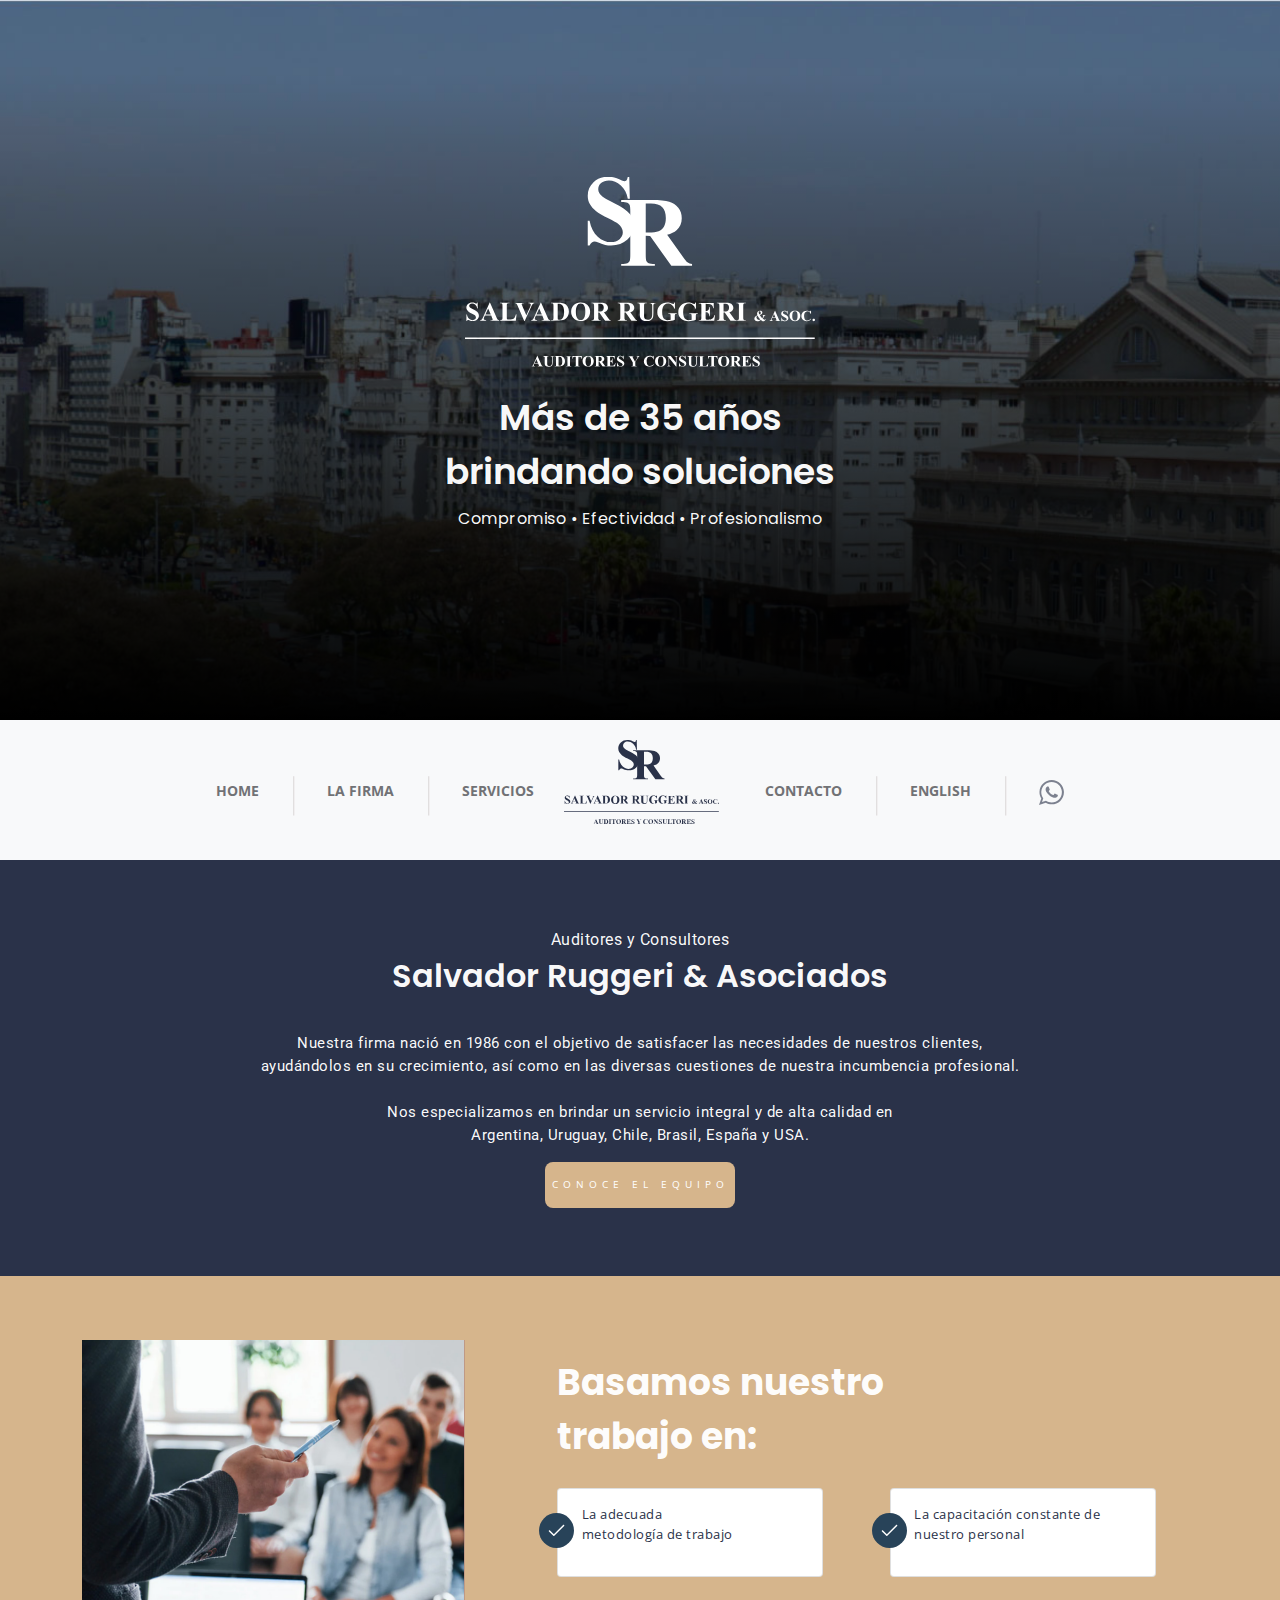
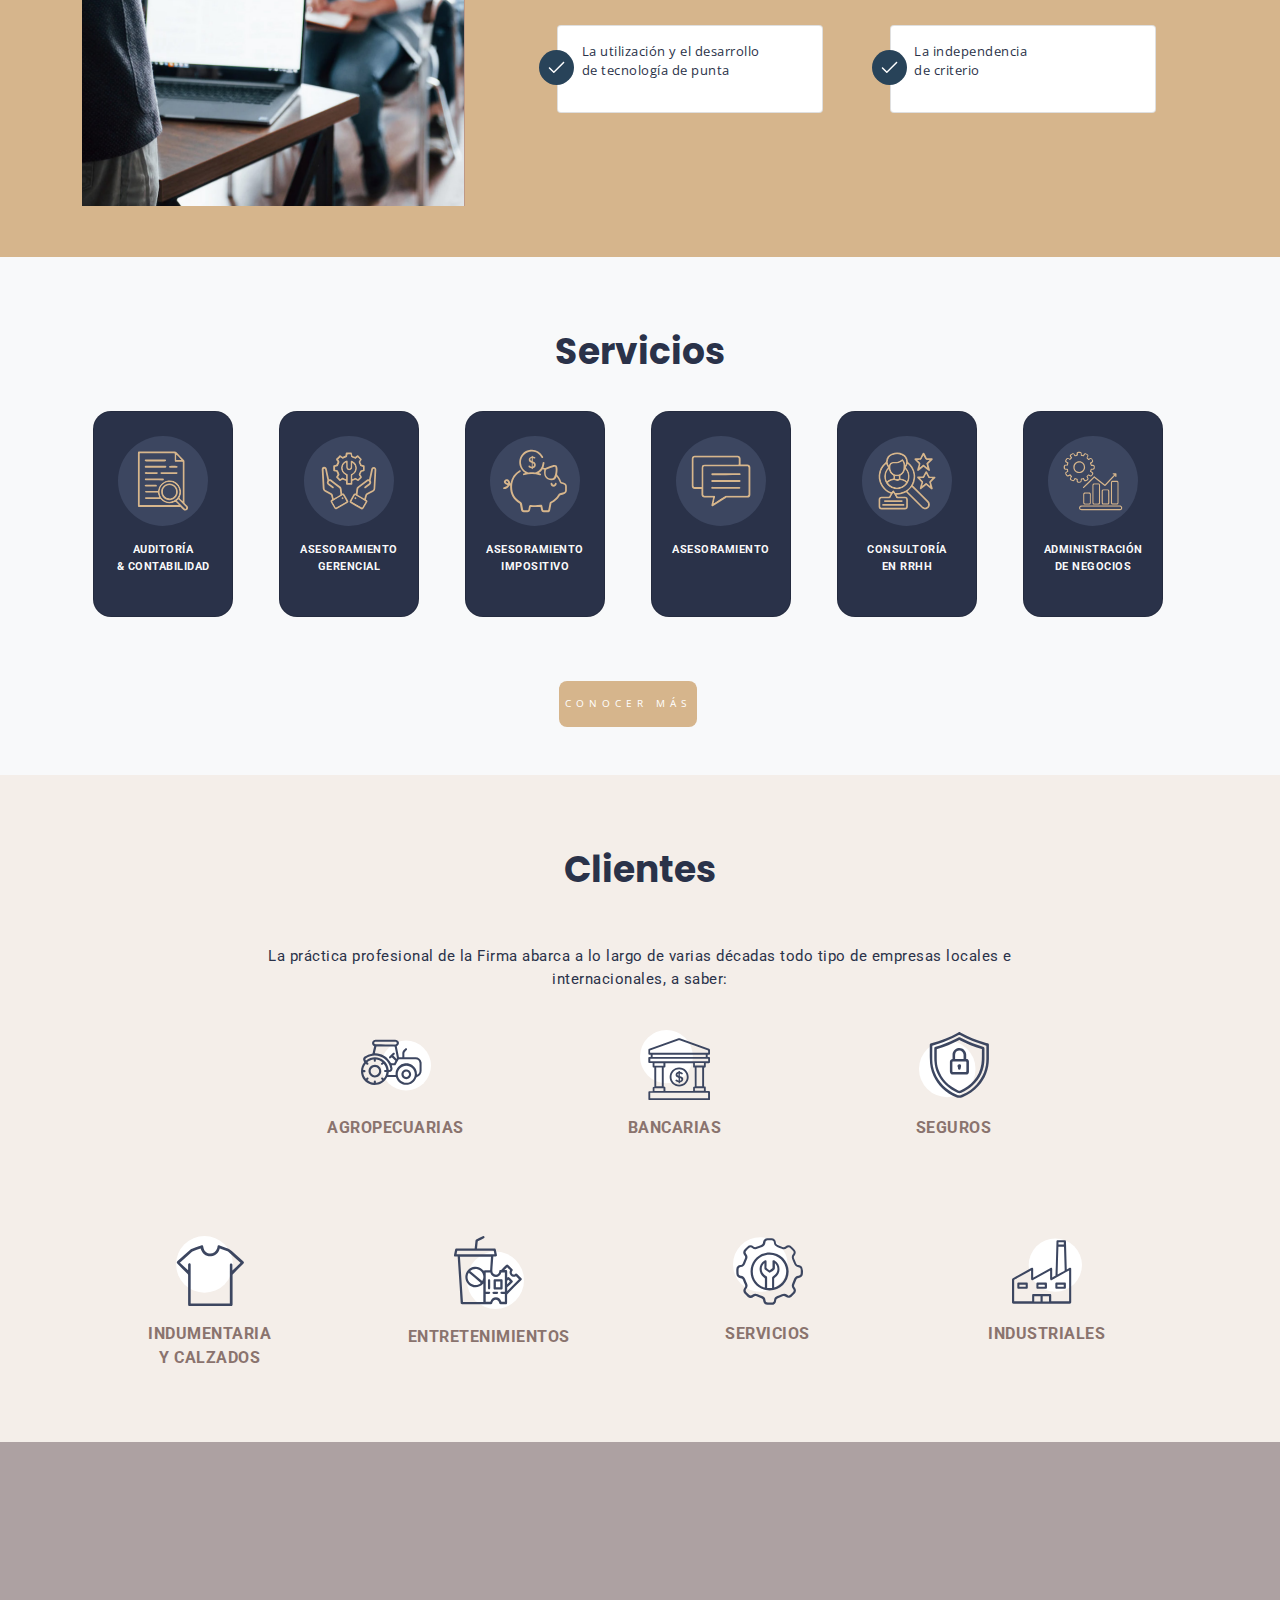
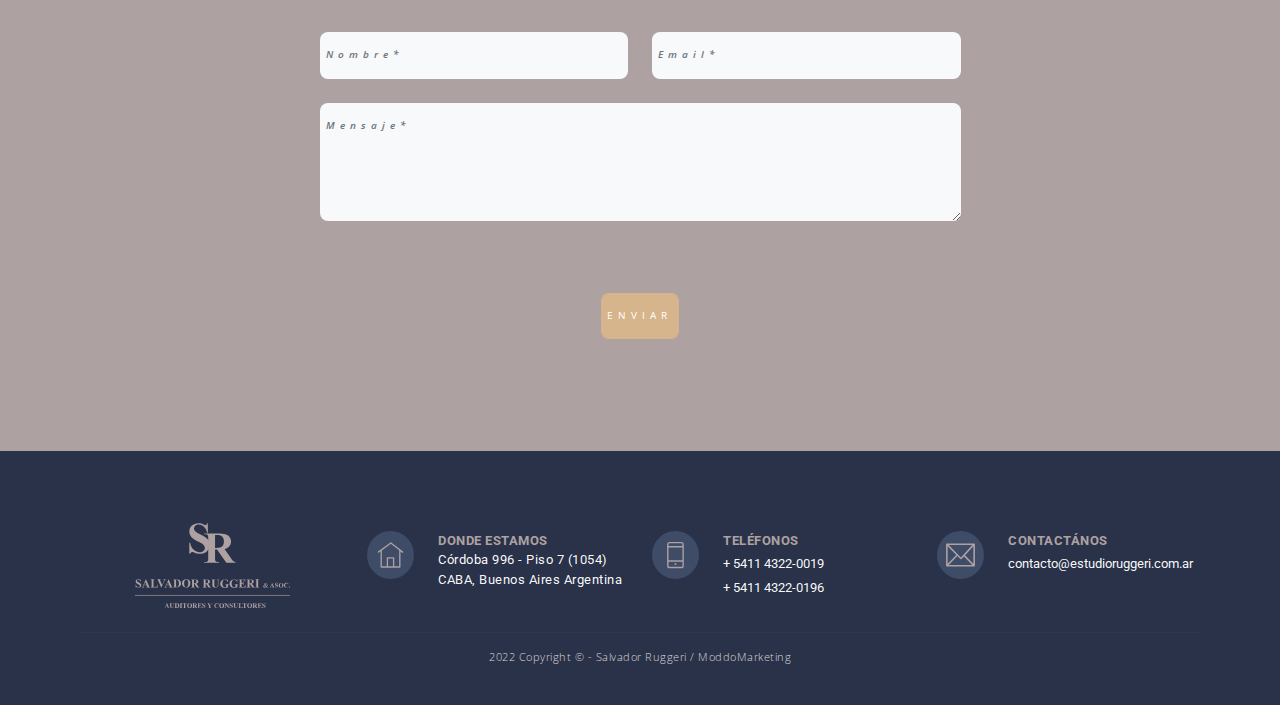
==== index.html @ 299cbacc "firma" ====
<!doctype html>
<html lang="en">
    <head>
        <meta charset="utf-8">
        <meta name="viewport" content="width=device-width, initial-scale=1">

        <meta name="description" content="">
        <meta name="author" content="">

        <title>Salvador Ruggeri & Asociados</title>

        <!-- CSS FILES -->
        <link rel="preconnect" href="https://fonts.googleapis.com">

        <link rel="preconnect" href="https://fonts.gstatic.com" crossorigin>
        
        <link href="https://fonts.googleapis.com/css2?family=Open+Sans:ital,wght@0,300;0,400;0,500;0,600;0,700;0,800;1,300;1,400;1,500;1,600;1,700;1,800&display=swap" rel="stylesheet">
        <link href="https://fonts.googleapis.com/css2?family=Poppins:ital,wght@0,100;0,200;0,300;0,400;0,500;0,600;0,700;1,100;1,200;1,300;1,400;1,500;1,600;1,700&display=swap" rel="stylesheet">
        <link href="https://fonts.googleapis.com/css2?family=Roboto:ital,wght@0,100;0,300;0,400;0,500;0,700;0,900;1,100;1,300;1,400;1,500;1,700;1,900&display=swap" rel="stylesheet">

        <link href="css/bootstrap.min.css" rel="stylesheet">
        <link href="css/bootstrap-icons.css" rel="stylesheet">

        <link rel="stylesheet" href="css/magnific-popup.css">

        <link href="css/aos.css" rel="stylesheet">

        <link href="css/style.css" rel="stylesheet">

        <link rel="shortcut icon" href="images/favicon.ico" type="image/x-icon">
        <link rel="icon" href="images/favicon.ico" type="image/x-icon">

    </head>
    
    <body>
    
        <main>

            <section class="hero" id="hero">
                <div class="heroText">
                    <h1 class="text-white mt-1 mb-lg-4 d-none d-sm-block" >
                        <img src="images/Logo_SR_Home.svg" class="img-fluid logo-white-mobile" width="350px">
                    </h1>

                    <h3 class="text-secondary-white-color poppins fw-semi-bold fs-5-mobile">
                        Más de 35 años <br>
                        brindando soluciones
                    </h3>
                    <p class="text-secondary-white-color fs-6 fs-6-mobile poppins">Compromiso • Efectividad • Profesionalismo</p>
                </div>

                <div class="videoWrapper">
                    <video autoplay="" loop="" muted="" class="custom-video" poster="images/bg1.jpg">
                        <img src="images/bg1.jpg" class="img-fluid">

                    </video>
                </div>

                <div class="overlay"></div>
            </section>

            <nav class="navbar navbar-expand-lg bg-light">
                <div class="container-xl">
                    <a class="navbar-brand mx-auto d-lg-none" href="index.html">
                        <img src="images/Logo_SR_Menu.svg" class="img-fluid" width="100px">
                    </a>

                    <button class="navbar-toggler" type="button" data-bs-toggle="collapse" data-bs-target="#navbarNav" aria-controls="navbarNav" aria-expanded="false" aria-label="Toggle navigation">
                        <span class="navbar-toggler-icon"></span>
                    </button>

                    <div class="collapse navbar-collapse" id="navbarNav">
                        <ul class="navbar-nav mx-auto">
                            <li class="nav-item active">
                                <a class="nav-link " href="index.html">HOME</a>
                            </li>
                            <div class="borde d-none d-lg-block">
                               <img src="images/barra.png" class="img-fluid">
                            </div>

                            <li class="nav-item">
                                <a class="nav-link " href="la-firma.html">LA FIRMA</a>
                            </li>
                            <div class="borde d-none d-lg-block">
                                <img src="images/barra.png" class="img-fluid">
                             </div>
                            <li class="nav-item">
                                <a class="nav-link " href="servicios.html">SERVICIOS</a>
                            </li>

                            <a class="navbar-brand d-none d-lg-block" href="index.html">
                                <img src="images/Logo_SR_Menu.svg" class="img-fluid" width="155px">
                             </a>

                            <li class="nav-item">
                                <a class="nav-link " href="contacto.html">CONTACTO</a>
                            </li>
                            <div class="borde d-none d-lg-block">
                                <img src="images/barra.png" class="img-fluid">
                             </div>
                            <li class="nav-item">
                                <a class="nav-link " href="contacto.html">ENGLISH</a>
                            </li>
                            <div class="borde d-none d-lg-block">
                                <img src="images/barra.png" class="img-fluid">
                             </div>

                            <li class="nav-item">
                                <a class="nav-link" href="#contact"> <img src="images/Icono_Wapp_Menu.svg" class="pb-3" width="25px"> </a>
                            </li>
                        </ul>
                    </div>
                </div>
            </nav>

            <section class="section-padding pt-1 pb-1 bg-blue">
                <div class="container-sm mt-3 mb-3">
                    <div class="row">
                        <div class="col-lg-12 col-12">
                            <p class="text-secondary-white-color mt-5 mb-0 text-center fs-6 roboto">Auditores y Consultores
                            </p>
                            <h4 class="text-secondary-white-color mb-3  text-center poppins fw-semi-bold">Salvador Ruggeri & Asociados</h4>
                        </div>

                        <div class="col-lg-12 col-12 mt-3 mb-5">
                            <p class="text-secondary-white-color  text-center roboto" >Nuestra firma nació en 1986 con el objetivo de satisfacer las necesidades de nuestros clientes,<br>
                                ayudándolos en su crecimiento, así como en las diversas cuestiones de nuestra incumbencia profesional.</p>
                                <p class="text-secondary-white-color  text-center mt-4 roboto">Nos especializamos en brindar un servicio integral y de alta calidad en<br>
                                    Argentina, Uruguay, Chile, Brasil, España y USA.</p>
                                    <div class="col-lg-3 col-12  mt-3" style="margin: auto;">
                                    <button type="submit" class="mx-auto">CONOCE EL EQUIPO</button>
                                </div>
                        </div>

                      

                    </div>
                </div>

               
            </section>

            <section class="section-padding pt-5 pb-5 bg-beige-oscuro">
                <div class="container-sm mt-3">
                    <div class="row">
                        <div class="col-lg-5 col-12">
                           <img  src="images/bg-1.png" class="img-fluid">
                        </div>

                        <div class="col-lg-7 col-12 mt-3 mb-lg-5">
                            <h3 class="text-secondary-white-color poppins">Basamos nuestro<br>
                                trabajo en:</h3>
                           
                                <div class="row">
                            <div class="col-lg-6 col-12 mt-3 mb-lg-5 ">
                                <div class="card" style="max-width: 266px;">
                                    <div class="card-body">
                                        <div class="row no-gutter">
                                            <div class="col-lg-2 col-2" style="margin-left: -35px;">
                                                <img src="images/Icono_CkeckAzul_Home.svg" width="35px" class="pt-2"> 
                                                </div>
                                                <div class="col-lg-10 col-10">         
                                    <p class="fs-7 fw-normal">La adecuada<br>
                                        metodología de trabajo</p>
                                     </div>
                                     </div>
                                    </div>
                            </div>
                            </div> 
                            <div class="col-lg-6 col-12 mt-3 mb-lg-5">
                                <div class="card" style="max-width: 266px;">
                                    <div class="card-body">
                                        <div class="row no-gutter">
                                            <div class="col-lg-2 col-2" style="margin-left: -35px;">
                                                <img src="images/Icono_CkeckAzul_Home.svg" width="35px" class="pt-2"> 
                                                </div>
                                                <div class="col-lg-10 col-10">         
                                    <p class="fs-7 fw-normal">La capacitación
                                        constante de
                                        nuestro personal</p>
                                     </div>
                                     </div>
                                    </div>
                            </div>
                            </div> 
                            <div class="col-lg-6 col-12 mb-lg-5 mt-xs-3">
                                <div class="card" style="max-width: 266px;">
                                    <div class="card-body">
                                        <div class="row no-gutter">
                                            <div class="col-lg-2 col-2" style="margin-left: -35px;">
                                                <img src="images/Icono_CkeckAzul_Home.svg" width="35px" class="pt-2"> 
                                                </div>
                                                <div class="col-lg-10 col-10">         
                                    <p class="fs-7 fw-normal">La utilización
                                        y el desarrollo de
                                        tecnología de punta</p>
                                     </div>
                                     </div>
                                    </div>
                            </div>
                            </div> 
                            <div class="col-lg-6 col-12 mb-lg-5 mt-xs-3">
                                <div class="card" style="max-width: 266px;">
                                    <div class="card-body">
                                        <div class="row no-gutter">
                                            <div class="col-lg-2 col-2" style="margin-left: -35px;">
                                                <img src="images/Icono_CkeckAzul_Home.svg" width="35px" class="pt-2"> 
                                                </div>
                                                <div class="col-lg-10 col-10">         
                                    <p class="fs-7 fw-normal">La independencia<br>
                                        de criterio</p>
                                     </div>
                                     </div>
                                    </div>
                            </div>
                            </div> 

                    </div> 
                         

                     </div>

                      

                    </div>
                </div>

               
            </section>


  <section class="section-padding pt-1 pb-0 bg-light">
                <div class="container-sm mt-3 ">
                    <div class="row">
                        <div class="col-lg-12 col-12">
                            <h3 class="mt-5 mb-3 text-center poppins">Servicios
                            </h3>
                          
                        </div>

                        <div class="row">
                            <div class="col-lg-2 col-6 mt-3 mb-lg-5">
                                <div class="card bg-blue text-center  pt-2 pb-2" style="border-radius: 18px;margin: 0 0.7em;">
                                    <div class="card-body">
                                       
                                            
                                                <img src="images/servicios/Icono_Auditoria&Contabilidad_Serv_Home.svg" class="pb-3" width="90px"> 
                                                      
                                    <p class="text-secondary-white-color fs-8 fw-bold roboto">AUDITORÍA <br>
                                        & CONTABILIDAD</p>
                                     
                                    
                                    </div>
                            </div>
                            </div> 
                            <div class="col-lg-2 col-6 mt-3 mb-lg-5">
                                <div class="card bg-blue text-center  pt-2 pb-2" style="border-radius: 18px;margin: 0 0.7em;">
                                    <div class="card-body">
                                       
                                            
                                                <img src="images/servicios/Icono_AsesoramientoGerencial_Serv_Home.svg" class="pb-3" width="90px"> 
                                                      
                                    <p class="text-secondary-white-color fs-8 fw-bold roboto">ASESORAMIENTO <br>
                                        GERENCIAL</p>
                                     
                                    
                                    </div>
                            </div>
                            </div> 
                            <div class="col-lg-2 col-6 mt-3 mb-lg-5">
                                <div class="card bg-blue text-center  pt-2 pb-2" style="border-radius: 18px;margin: 0 0.7em;">
                                    <div class="card-body">
                                       
                                            
                                                <img src="images/servicios/Icono_AsesoramientoImpositivo_Serv_Home.svg" class="pb-3" width="90px"> 
                                                      
                                    <p class="text-secondary-white-color fs-8 fw-bold roboto">ASESORAMIENTO <br>
                                        IMPOSITIVO</p>
                                     
                                    
                                    </div>
                            </div>
                            </div> 
                            <div class="col-lg-2 col-6 mt-3 mb-lg-5">
                                <div class="card bg-blue text-center  pt-2 pb-2" style="border-radius: 18px;margin: 0 0.7em;">
                                    <div class="card-body">
                                       
                                            
                                                <img src="images/servicios/Icono_Consultoria_Serv_Home.svg" class="pb-3" width="90px"> 
                                                      
                                    <p class="text-secondary-white-color fs-8 fw-bold roboto">ASESORAMIENTO
                                        <br>
                                      &nbsp;</p>
                                     
                                    
                                    </div>
                            </div>
                            </div> 
                            <div class="col-lg-2 col-6 mt-3 mb-lg-5">
                                <div class="card bg-blue text-center  pt-2 pb-2" style="border-radius: 18px;margin: 0 0.7em;">
                                    <div class="card-body">
                                       
                                            
                                                <img src="images/servicios/Icono_ConsultoriaEnRRHH_Serv_Home.svg" class="pb-3" width="90px"> 
                                                      
                                    <p class="text-secondary-white-color fs-8 fw-bold roboto">CONSULTORÍA <br>
                                        EN RRHH</p>
                                     
                                    
                                    </div>
                            </div>
                            </div> 
                            <div class="col-lg-2 col-6 mt-3 mb-lg-5">
                                <div class="card bg-blue text-center  pt-2 pb-2" style="border-radius: 18px;margin: 0 0.7em;">
                                    <div class="card-body">
                                       
                                            
                                                <img src="images/servicios/Icono_AdminDeNegocios_Serv_Home.svg" class="pb-3" width="90px"> 
                                                      
                                    <p class="text-secondary-white-color fs-8 fw-bold roboto">ADMINISTRACIÓN
                                        <br>
                                        DE NEGOCIOS</p>
                                     
                                    
                                    </div>
                            </div>
                            </div> 

                            <div class="col-lg-3 col-12  mt-3 mb-5" style="margin: auto;">
                                <button type="submit" class="mx-auto">CONOCER MÁS</button>
                            </div>
                        </div>

                      

                    </div>
                </div>

               
            </section>


            <section class="section-padding pt-1 pb-0 bg-grey">
                <div class="container-sm mt-3">
                    <div class="row">
                        <div class="col-lg-12 col-12">
                            <h3 class="mt-5 mb-3 text-center poppins">Clientes
                            </h3>
                            <div class="col-lg-9 col-12 mx-auto">
                            <p class="mt-5 mb-3 text-center  roboto">La práctica profesional de la Firma abarca a lo largo de varias décadas todo tipo de empresas locales
                                e internacionales, a saber:
                            </p>
                          </div>
                        </div>

                        <div class="row">
                            <div class="col-lg-2 col-6 mt-3 mb-lg-5 d-none d-lg-block">
                                <div class="text-center  pt-2 pb-2">
                                   &nbsp;
                                </div>
                            </div> 
                            <div class="col-lg-3 col-6 mt-3 mb-lg-5">
                                <div class="text-center  pt-2 pb-2">
                                    <img src="images/clientes/Icono_Agropecuaria_Clientes_Home.svg" class="pb-3" width="70px"> 
                                    <p class="text-beige-oscuro fs-6 fw-bold roboto" style="color: #8a736e;">AGROPECUARIAS</p>
                                </div>
                            </div> 
                           
                            <div class="col-lg-3 col-6 mt-3 mb-lg-5">
                                <div class="text-center  pt-2 pb-2">
                                    <img src="images/clientes/Icono_Bancaria_Clientes_Home.svg" class="pb-3" width="70px"> 
                                    <p class="text-beige-oscuro fs-6 fw-bold roboto" style="color: #8a736e;">BANCARIAS</p>
                                </div>
                            </div> 
                            <div class="col-lg-3 col-6 mt-3 mb-lg-5">
                                <div class="text-center  pt-2 pb-2">
                                    <img src="images/clientes/Icono_Seguros_Clientes_Home.svg" class="pb-3" width="70px"> 
                                    <p class="text-beige-oscuro fs-6 fw-bold roboto" style="color: #8a736e;">SEGUROS</p>
                                </div>
                            </div> 
                            <div class="col-lg-1 col-6 mt-3 mb-lg-5 d-none d-lg-block">
                                <div class="text-center  pt-2 pb-2">
                                   &nbsp;
                                </div>
                            </div>

                            <div class="col-lg-3 col-6 mt-3 mb-lg-5">
                                <div class="text-center  pt-2 pb-2">
                                    <img src="images/clientes/Icono_Indum&Calzado_Clientes_Home.svg" class="pb-3" width="70px"> 
                                    <p class="text-beige-oscuro fs-6 fw-bold roboto" style="color: #8a736e;">INDUMENTARIA<br>
                                        Y CALZADOS</p>
                                </div>
                            </div>
                            <div class="col-lg-3 col-6 mt-3 mb-lg-5">
                                <div class="text-center  pt-2 pb-2">
                                    <img src="images/clientes/Icono_Entretenimiento_Clientes_Home.svg" class="pb-3" width="70px"> 
                                    <p class="text-beige-oscuro fs-6 fw-bold roboto" style="color: #8a736e;">ENTRETENIMIENTOS</p>
                                </div>
                            </div>
                            <div class="col-lg-3 col-6 mt-3 mb-lg-5">
                                <div class="text-center  pt-2 pb-2">
                                    <img src="images/clientes/Icono_Servicios_Clientes_Home.svg" class="pb-3" width="70px"> 
                                    <p class="text-beige-oscuro fs-6 fw-bold roboto" style="color: #8a736e;">SERVICIOS</p>
                                </div>
                            </div>
                            <div class="col-lg-3 col-6 mt-3 mb-lg-5">
                                <div class="text-center  pt-2 pb-2">
                                    <img src="images/clientes/Icono_Industriales_Clientes_Home.svg" class="pb-3" width="70px"> 
                                    <p class="text-beige-oscuro fs-6 fw-bold roboto" style="color: #8a736e;">INDUSTRIALES</p>
                                </div>
                            </div> 

                            

                         
                        </div>

                      

                    </div>
                </div>

               
            </section>

           
            <section class=" contact section-padding bg-violeta">
                <div class="container">
                    <div class="row">
                        
                        <div class="col-lg-7 col-12 mx-auto">

                            <h3 class="mb-4 text-center text-secondary-white-color poppins" data-aos="fade-up">Contactate con nosotros</h3>

                            <form id="contact-form" class="form" method="post" action="contact.php" data-toggle="validator">
                                <div class="messages"></div>

                                <div class="row">
                                    
                                    <div class="col-lg-6 col-6">
                                    

                                        <input type="text" name="name" id="form_name" class="form-control bg-light" placeholder="Nombre*" required="required"
                                        data-error="Nombre es requerido.">
                                    </div>

                                    <div class="col-lg-6 col-6">
                                     

                                        <input type="email" name="email" id="form-email"  pattern="[^ @]*@[^ @]*" class="form-control bg-light" placeholder="Email*" required="required"
                                        data-error="Email es Requerido.">
                                    </div>

                                    <div class="col-12 my-4">
                                    

                                        <textarea name="message" rows="6" class="form-control bg-light" id="form-message" placeholder="Mensaje*" required="required"
                                        data-error="Mensaje es requerido."></textarea>
                                        
                                    </div>

                                    <input type="hidden" name="_next" value="https://vixozim.github.io/GS-RGG-745/news-detail.html">
                                    <input type="hidden" name="_subject" value="Contacto desde Sitio Web">
                                    <input type="hidden" name="_captcha" value="false">

                                  

                                   

                                </div>

                                <div class="col-lg-5 col-12 mx-auto mt-5">
                                    <button class="mx-auto">ENVIAR</button>
                                </div>
                            </form>

                            
                            
                        </div>

                    </div>
                </div>
            </section>

           

        </main>

        <footer class="site-footer">
            <div class="container">
                <div class="row">

                    <div class="col-md-3 col-12 text-center">
                        <img src="images/footer/Logo_SR_Footer_Home.svg" class="img-fluid" width="155px">

                       
                    </div>

                    <div class="col-lg-3 col-12 mt-2 mt-xs-3">
                        <div class="row">
                        <div class="col-lg-3 col-3">
                        <img src="images/footer/Icono_DondeEstamos_Footer_Home.svg" class="img-fluid">
                        </div>
                        <div class="col-lg-9 col-9">
                        <p class=" mb-0 fs-7 fw-bold roboto" style="color: #ada1a2;">DONDE ESTAMOS</p>
                        <p class="text-secondary-white-color fs-7 mb-0 roboto">Córdoba 996 - Piso 7 (1054)
                            CABA, Buenos Aires
                            Argentina</p>
                            </div>
                            </div>
                    </div>

                    <div class="col-lg-3 col-12  mt-2">
                        <div class="row">
                        <div class="col-lg-3 col-3">
                        <img src="images/footer/Icono_Telefonos_Footer_Home.svg" class="img-fluid">
                        </div>
                        <div class="col-lg-9 col-9">
                        <p class=" mb-0 fs-7 fw-bold roboto" style="color: #ada1a2;">TELÉFONOS</p>
                        <a href="tel:+ 5411 4322-0019" class="text-secondary-white-color fs-7 mb-0 roboto">+ 5411 4322-0019</a><br>
                        <a href="tel:+ 5411 4322-0196" class="text-secondary-white-color fs-7 mb-0 roboto">+ 5411 4322-0196</a>
                        
                            </div>
                            </div>
                    </div>
                    <div class="col-lg-3 col-12  mt-2">
                        <div class="row">
                        <div class="col-lg-3 col-3">
                        <img src="images/footer/Icono_Contactanos_Footer_Home.svg" class="img-fluid">
                        </div>
                        <div class="col-lg-9 col-9">
                        <p class=" mb-0 fs-7 fw-bold roboto" style="color: #ada1a2;">CONTACTÁNOS</p>
                        <a href="mailto:contacto@estudioruggeri.com.ar" class="text-secondary-white-color fs-7 mb-0 roboto">contacto@estudioruggeri.com.ar</a>
                       
                            </div>
                            </div>
                    </div>

                   
                    <div class="col-lg-12 col-12 text-center mt-2">
                        <hr>
                        <p class="copyright-text mb-0 fw-light fs-9" style="color: #dad5d5;">2022 Copyright © - Salvador Ruggeri / ModdoMarketing
                        </p>
                    </div>


                </div>
            </section>
        </footer>

        <!-- JAVASCRIPT FILES -->
        <script src="js/jquery.min.js"></script>
        <script src="js/bootstrap.bundle.min.js"></script>
        <script src="js/jquery.sticky.js"></script>
        <script src="js/aos.js"></script>
        <script src="js/jquery.magnific-popup.min.js"></script>
        <script src="js/magnific-popup-options.js"></script>
        <script src="js/scrollspy.min.js"></script>
        <script src="js/custom.js"></script>
     

    </body>
</html>
---- css/style.css ----
/*

TemplateMo 567 Nomad Force

https://templatemo.com/tm-567-nomad-force

*/

/*---------------------------------------
  CUSTOM PROPERTIES ( VARIABLES )             
-----------------------------------------*/
:root {
  --white-color:                  #FFFFFF;
  --primary-color:                #2A3249;
  --section-bg-color:             #f9f9f9;
  --dark-color:                   #2A3249;
  --beige:                        #D6B58C;
  --beige-oscuro:                 #bf9985; 
  --grey-color:                   #F4EEE9;
  --text-secondary-white-color:   rgba(255, 255, 255, 0.98);
  --title-color:                  #565758;
  --p-color:                      #717275;
  --violeta:                       #ADA1A2;
  --marron:                          #8a736e;

  --body-font-family:           'Open Sans', sans-serif;

  --h1-font-size:               72px;
  --h2-font-size:               42px;
  --h3-font-size:               36px;
  --h4-font-size:               32px;
  --h5-font-size:               24px;
  --h6-font-size:               22px;
  --p-font-size:                15px;
  --copyright-text-font-size:   11px;
  --custom-link-font-size:      12px;

  --font-weight-light:          300;
  --font-weight-normal:         400;
  --font-weight-bold:           700;
  --font-weight-black:          900;
}

hr{
  color: #3e4c68;
}
.bg-blue{
  background-color: #2A3249 !important;
}

.bg-beige{
  background-color: #D6B58C;
}
.bg-beige-oscuro{
  background-color: #D6B58C;
}
.bg-grey{
  background-color:var(--grey-color);
}
.bg-violeta{
  background-color:var(--violeta);
}


.bg-azulado{
  background-color: #5D697C;
}


body,
html {
  height: 100%;
}

body {
    background: var(--white-color);
    font-family: var(--body-font-family);    
    position: relative;
}

/*---------------------------------------
  TYPOGRAPHY               
-----------------------------------------*/

h2,
h3,
h4,
h5,
h6 {
  color: var(--dark-color);
  line-height: inherit;
}

h1,
h2,
h3,
h4,
h5,
h6 {
  font-weight: var(--font-weight-bold);
}

h1,
h2 {
  font-weight: var(--font-weight-black);
}

h1 {
  font-size: var(--h1-font-size);
  line-height: normal;
}

h2 {
  font-size: var(--h2-font-size);
}

h3 {
  font-size: var(--h3-font-size);
}

h4 {
  font-size: var(--h4-font-size);
}

h5 {
  font-size: var(--h5-font-size);
}

h6 {
  font-size: var(--h6-font-size);
}

p {
  color: var(--primary-color);
  font-size: var(--p-font-size);
  font-weight: var(--font-weight-normal);
  letter-spacing: 0.5px;
}

.text-secondary-white-color {
  color: var(--text-secondary-white-color);
}
.text-beige-oscuro {
  color: var(--beige-oscuro);
}
.text-marron {
  color: var(--marron);
}

.poppins{
  font-family: 'Poppins', sans-serif;
}

.roboto{
  font-family: 'Roboto', sans-serif;
}

.fs-7{
  font-size: 0.8em;
}

.fs-8{
  font-size: 0.7em;
}

.fs-9{
  font-size: 0.6em;
}

a, 
button {
  touch-action: manipulation;
  transition: all 0.3s;
}

a {
  color: var(--p-color);
  text-decoration: none;
}

a:hover {
  color: var(--violeta);
}

::selection {
  background: var(--dark-color);
  color: var(--white-color);
}

.custom-underline {
  border-bottom: 2px solid var(--white-color);
  color: var(--white-color);
  padding-bottom: 4px;
}

.videoWrapper {
  position: relative;
  padding-bottom: 56.25%; /* 16:9 */
  height: 0;
  z-index: -100;
}

.custom-video {
  position: absolute;
  top: 0;
  left: 0;
  width: 100%;
  height: 100%;
}

.overlay {
  background: linear-gradient(to top, #000, transparent 90%);
  position: absolute;
  top: 0;
  right: 0;
  bottom: 0;
  left: 0;
}

/*---------------------------------------
  CUSTOM LINK               
-----------------------------------------*/
.custom-links {
  max-width: 230px;
}

.custom-link {
  position: relative;
  overflow: hidden;
  z-index: 1;
  display: inline-block;
  transition: all .3s cubic-bezier(.645,.045,.355,1);
}

.custom-link::after {
  content: "";
  width: 0;
  height: 2px;
  bottom: 0;
  position: absolute;
  left: auto;
  right: 0;
  z-index: -1;
  transition: width .6s cubic-bezier(.25,.8,.25,1) 0s;
  background: currentColor;
}

.custom-link:hover::after {
  width: 100%;
  left: 0;
  right: auto;
}

.custom-link:hover,
.custom-link:hover::after {
  color: var(--white-color);
}

b,
strong {
  font-weight: var(--font-weight-bold);
}

.bg-firma{
  background-image: url('../images/bg-firma.jpg');
  background-repeat: no-repeat;
  background-position: top;
  background-size: cover;
  padding-bottom: 100px;
  padding-top: 100px;
}


/*---------------------------------------
  NAVIGATION               
-----------------------------------------*/

.navbar {
  z-index: 9;
  right: 0;
  left: 0;
  padding-top: 15px;
  padding-bottom: 15px;
}

.navbar-brand {
  color: var(--primary-color);
  font-size: 24px;
  font-weight: var(--font-weight-bold);
}

.navbar-expand-lg .navbar-nav .nav-link {
  padding-right: 30px;
  padding-left: 30px;
  
}
 .borde {
 padding-top: 40px;
}

.navbar-nav .nav-link::before {
  content: "\F2EA";
  font-family: bootstrap-icons;
  display: block;
  margin-left: auto;
  margin-right: auto;
  width: fit-content;
  color: var(--primary-color);
  opacity: 0;
  -webkit-transition: opacity 0.3s, -webkit-transform 0.3s;
  -moz-transition: opacity 0.3s, -moz-transform 0.3s;
  transition: opacity 0.3s, transform 0.3s;
  -webkit-transform: translateY(10px);
  -moz-transform: translateY(10px);
  transform: translateY(10px);
}

.navbar-nav .nav-link:hover::before {
  opacity: 1;
  -webkit-transform: translateY(0px);
  -moz-transform: translateY(0px);
  transform: translateY(0px);
  /* text-decoration: underline; */
}

.navbar-nav .nav-link {
  color: var(--p-color);
  font-size: 14px;
  font-weight: var(--font-weight-bold);
  position: relative;
}

.navbar-nav .nav-link:hover::after,
.navbar-nav .nav-item.active .nav-link::after {
  color: var(--primary-color);
  opacity: 1;
  -webkit-transform: translateY(0px);
  -moz-transform: translateY(0px);
  transform: translateY(0px);
}

.navbar-nav .nav-item.active .nav-link,
.nav-link:focus, 
.nav-link:hover {
  color: var(--dark-color);
 /*  text-decoration: overline; */
  
}


.nav-link:focus {
  color: var(--p-color);
}

.navbar-toggler {
  border: 0;
  padding: 0;
  cursor: pointer;
  margin: 0;
  width: 30px;
  height: 35px;
  outline: none;
}

.navbar-toggler:focus {
  outline: none;
  box-shadow: none;
}

.navbar-toggler[aria-expanded="true"] .navbar-toggler-icon {
  background: transparent;
}

.navbar-toggler[aria-expanded="true"] .navbar-toggler-icon:before,
.navbar-toggler[aria-expanded="true"] .navbar-toggler-icon:after {
  transition: top 300ms 50ms ease, -webkit-transform 300ms 350ms ease;
  transition: top 300ms 50ms ease, transform 300ms 350ms ease;
  transition: top 300ms 50ms ease, transform 300ms 350ms ease, -webkit-transform 300ms 350ms ease;
  top: 0;
}

.navbar-toggler[aria-expanded="true"] .navbar-toggler-icon:before {
  transform: rotate(45deg);
}

.navbar-toggler[aria-expanded="true"] .navbar-toggler-icon:after {
  transform: rotate(-45deg);
}

.navbar-toggler .navbar-toggler-icon {
  background: var(--dark-color);
  transition: background 10ms 300ms ease;
  display: block;
  width: 30px;
  height: 2px;
  position: relative;
}

.navbar-toggler .navbar-toggler-icon:before,
.navbar-toggler .navbar-toggler-icon:after {
  transition: top 300ms 350ms ease, -webkit-transform 300ms 50ms ease;
  transition: top 300ms 350ms ease, transform 300ms 50ms ease;
  transition: top 300ms 350ms ease, transform 300ms 50ms ease, -webkit-transform 300ms 50ms ease;
  position: absolute;
  right: 0;
  left: 0;
  background: var(--dark-color);
  width: 30px;
  height: 2px;
  content: '';
}

.navbar-toggler .navbar-toggler-icon:before {
  top: -8px;
}

.navbar-toggler .navbar-toggler-icon:after {
  top: 8px;
}

.nav-link {
  
  padding: 1.5rem 1rem;
}
/*---------------------------------------
  HERO              
-----------------------------------------*/
.hero {
  position: relative;
  overflow: hidden;
}

@media screen and (min-width: 992px) {
  .hero {
    height: 80vh;
  }

  .custom-video,
  .news-detail-image {
    object-fit: cover;
    width: 100vw;
    height: 100vh;
  }

  .sticky-wrapper {
    position: relative;
    /* bottom: 76px; */
  }
}

.heroText {
  position: absolute;
  z-index: 9;
  top: 50%;
  left: 50%;
  transform: translate(-50%, -50%);
  width: 85%;
  text-align: center;
}

/*---------------------------------------
  ABOUT & TEAM MEMBERS               
-----------------------------------------*/
.about-image,
.team-image {
  width: 100%;
  height: 100%;
  max-height: 635px;
  min-height: 475px;
  object-fit: cover;
}

.team-thumb {
  background: var(--white-color);
  position: absolute;
  bottom: 0;
  right: 0;
  width: 65%;
  padding: 22px 32px 32px 32px;
}

.carousel-control-next, 
.carousel-control-prev {
  top: auto;
  bottom: 2.5rem;
}

.carousel-control-prev {
  right: 4rem;
  left: auto;
}

.carousel-control-next-icon, 
.carousel-control-prev-icon {
  background-color: var(--dark-color);
  background-size: 50% 50%;
  border-radius: 100px;
  width: 3rem;
  height: 3rem;
}

/*---------------------------------------
  PORTFOLIO               
-----------------------------------------*/
.portfolio-thumb {
  position: relative;
  overflow: hidden;
}

.portfolio-info {
  margin: 20px;
}

/*---------------------------------------
  NEWS & EVENTS               
-----------------------------------------*/

.news,
.related-news {
  background: var(--section-bg-color);
}

.news-thumb {
  position: relative;
}

.news-category {
  background: var(--white-color);
  position: absolute;
  z-index: 9;
  top: 0;
  left: 0;
  padding: 4px 12px;
  display: inline-block;
}

.news-text-info {
  margin: 0 20px;
}

.news-title {
  margin-top: 15px;
  margin-bottom: 15px;
}

.news-title-link {
  color: var(--title-color);
  display: inline-block;
}

.news-title-link:hover {
  color: var(--dark-color);
}

.portfolio-image,
.news-image {
  display: block;
  transition: transform 0.6s ease-out;
}

.news-image-hover {
  display: inline-block;
  position: relative;
  overflow: hidden;
  z-index: 1;
  transition: all .3s cubic-bezier(.645,.045,.355,1);
  padding-bottom: 4px;
  height: 100%;
}

.news-image-hover::after {
  content: "";
  width: 0;
  height: 4px;
  bottom: 0;
  position: absolute;
  left: auto;
  right: 0;
  z-index: -1;
  transition: width .6s cubic-bezier(.25,.8,.25,1) 0s;
  background: #198754;
}

.news-image-hover-warning::after {
  background: #ffc107;
}

.news-image-hover-primary::after {
  background: #0d6efd;
}

.news-image-hover-success::after {
  background: #198754;
}

.news-image-hover:hover::after {
  width: 100%;
  left: 0;
  right: auto;
  z-index: 9;
}

.image-popup:hover .portfolio-image,
.news-image-hover:hover .news-image {
  transform: scale(1.02);
}

.news-two-column {
  min-height: 199px;
  margin-bottom: 16px;
}

.news-two-column .news-image {
  width: 100%;
  height: 100%;
  object-fit: cover;
}

.social-share-link,
.social-share-link + span {
  color: rgba(255, 255, 255, 0.65);
}

/*---------------------------------------
  SECTION               
-----------------------------------------*/
.section-padding {
  padding-top: 7rem;
  padding-bottom: 7rem;
}

/*---------------------------------------
  CONTACT              
-----------------------------------------*/
.contact-info {
  padding: 40px;
}

.contact-form .form-control {
  border-radius: 0;
  font-weight: var(--font-weight-normal);
  padding-top: 12px;
  padding-bottom: 12px;
}

.form-control {
  display: block;
  width: 100%;
  padding: 1rem 0.4rem;
  font-size: 0.6rem;
  font-style: italic;
  font-weight: 600;
  letter-spacing: 5px;
  line-height: 1.5;
  background-clip: padding-box;
  border: none;
  -webkit-appearance: none;
  -moz-appearance: none;
  appearance: none;
  border-radius: 8px;
  transition: border-color .15s ease-in-out,box-shadow .15s ease-in-out;
}

button {
  display: block;
  padding: 1rem 0.4rem;
  font-size: 0.6rem;
  font-weight: 400;
  letter-spacing: 5px;
  line-height: 1.5;
  color: #ffffff;
  background-color: var(--beige);
  background-clip: padding-box;
  border: none;
  -webkit-appearance: none;
  -moz-appearance: none;
  appearance: none;
  border-radius: 8px;
  transition: border-color .15s ease-in-out,box-shadow .15s ease-in-out;
}

.contact-form button[type='submit'] {
  background: var(--beige);
  border: none;
  border-radius: 10px;
  color: var(--white-color);
  font-weight: var(--font-weight-bold);
  text-transform: uppercase;
  padding: 16px;
  transition: all 0.6s ease-out;
}

.contact-form button[type='submit']:hover {
  background: var(--beige);
}

.form-label {
  color: var(--p-color);
  font-weight: var(--font-weight-bold);
}

.map-iframe {
  display: block;
  filter: grayscale(100);
}

/*---------------------------------------
  SITE FOOTER               
-----------------------------------------*/
.site-footer {
  background: var(--dark-color);
  padding-top: 4.5rem;
  padding-bottom: 2.5rem;
}

.site-footer .custom-link {
  color: rgba(255, 255, 255, 0.65);
  font-size: var(--p-font-size);
}

.site-footer .custom-link:hover,
.site-footer .social-icon-link:hover {
  color: var(--white-color);
}

.copyright-text {
  color: rgba(255, 255, 255, 0.45);
  font-size: var(--copyright-text-font-size);
 
}

/*---------------------------------------
  SOCIAL ICON               
-----------------------------------------*/
.social-icon {
  margin: 0;
  padding: 0;
}

.social-icon li {
  list-style: none;
  display: inline-block;
  vertical-align: top;
}

.social-icon-link {
  color: rgba(255, 255, 255, 0.45);
  font-size: 1rem;
  display: inline-block;
  vertical-align: top;
  margin-top: 4px;
  margin-bottom: 4px;
  margin-right: 15px;
}

.social-icon-link:hover {
  color: var(--primary-color);
}

/*---------------------------------------
  RESPONSIVE STYLES               
-----------------------------------------*/
@media screen and (min-width: 1600px) {
  .news-two-column {
    min-height: 232.5px;
  }
}

@media screen and (max-width: 991px) {
  h1 {
    font-size: 48px;
  }

  h2 {
    font-size: 36px;
  }

  h3 {
    font-size: 32px;
  }

  h4 {
    font-size: 28px;
  }

  h5 {
    font-size: 20px;
  }

  h6 {
    font-size: 18px;
  }

  .navbar {
    padding-top: 10px;
    padding-bottom: 10px;
  }

  .section-padding {
    padding-top: 6rem;
    padding-bottom: 6rem;
  }

  .team-thumb {
    left: 0;
    width: auto;
  }

  .news-two-column {
    height: auto !important;
    min-height: inherit;
  }

  .news .col-12 .news-two-column:first-child {
    margin-bottom: 38px;
  }
}

@media screen and (max-width: 767px) {
  .news-detail-title {
    font-size: 36px;
  }

  .nav-link {
  
    padding: 0.5rem 1rem;
  }


  .fs-5-mobile {
    font-size:25px !important;

}

.videoWrapper {
  position: relative;
  padding-bottom: 44.25%;
  height: 0;
  z-index: -100;
}

.mt-xs-3{
  margin-top:1rem!important
}

}

@media screen and (max-width: 360px) {
  h1 {
    font-size: 32px;
  }

  .heroText p {
    font-size: 14px;
  }



}

@media screen and (max-width: 359px) {
  .news-detail-title {
    font-size: 22px;
  }
}
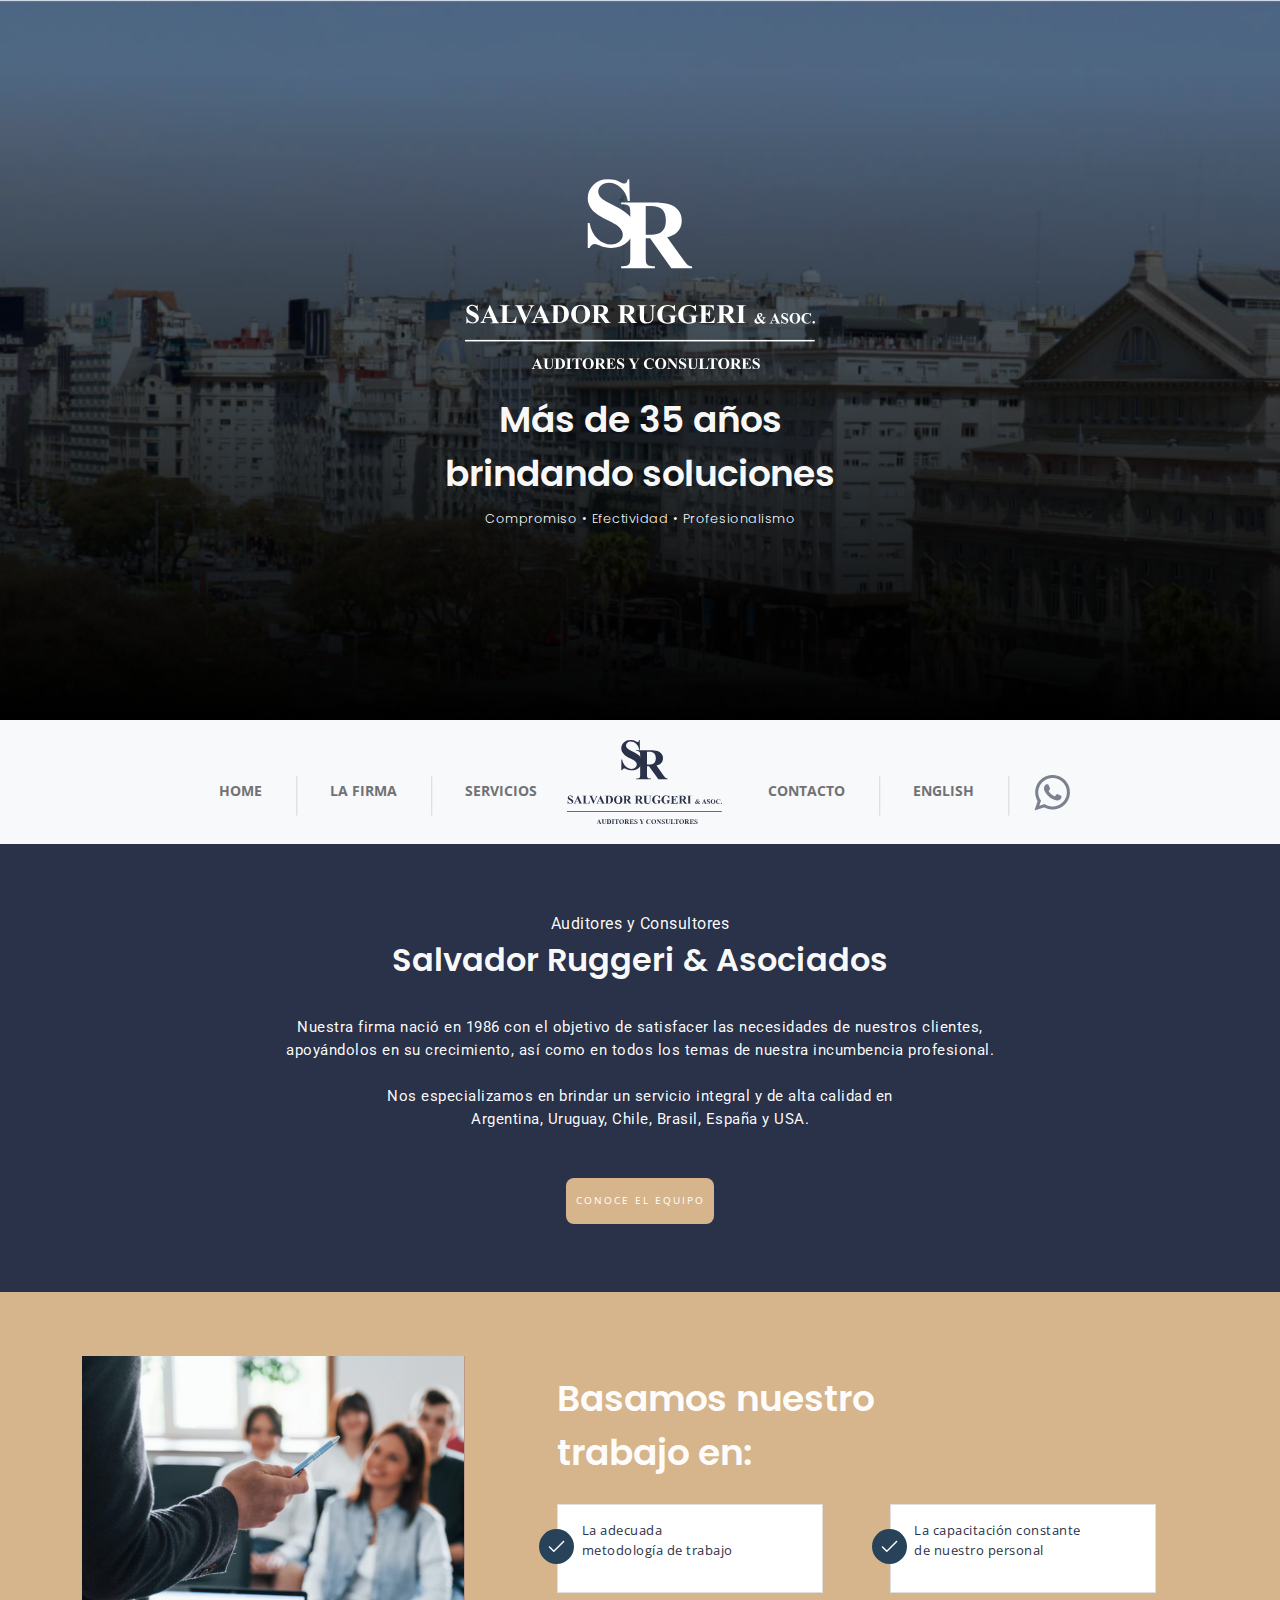
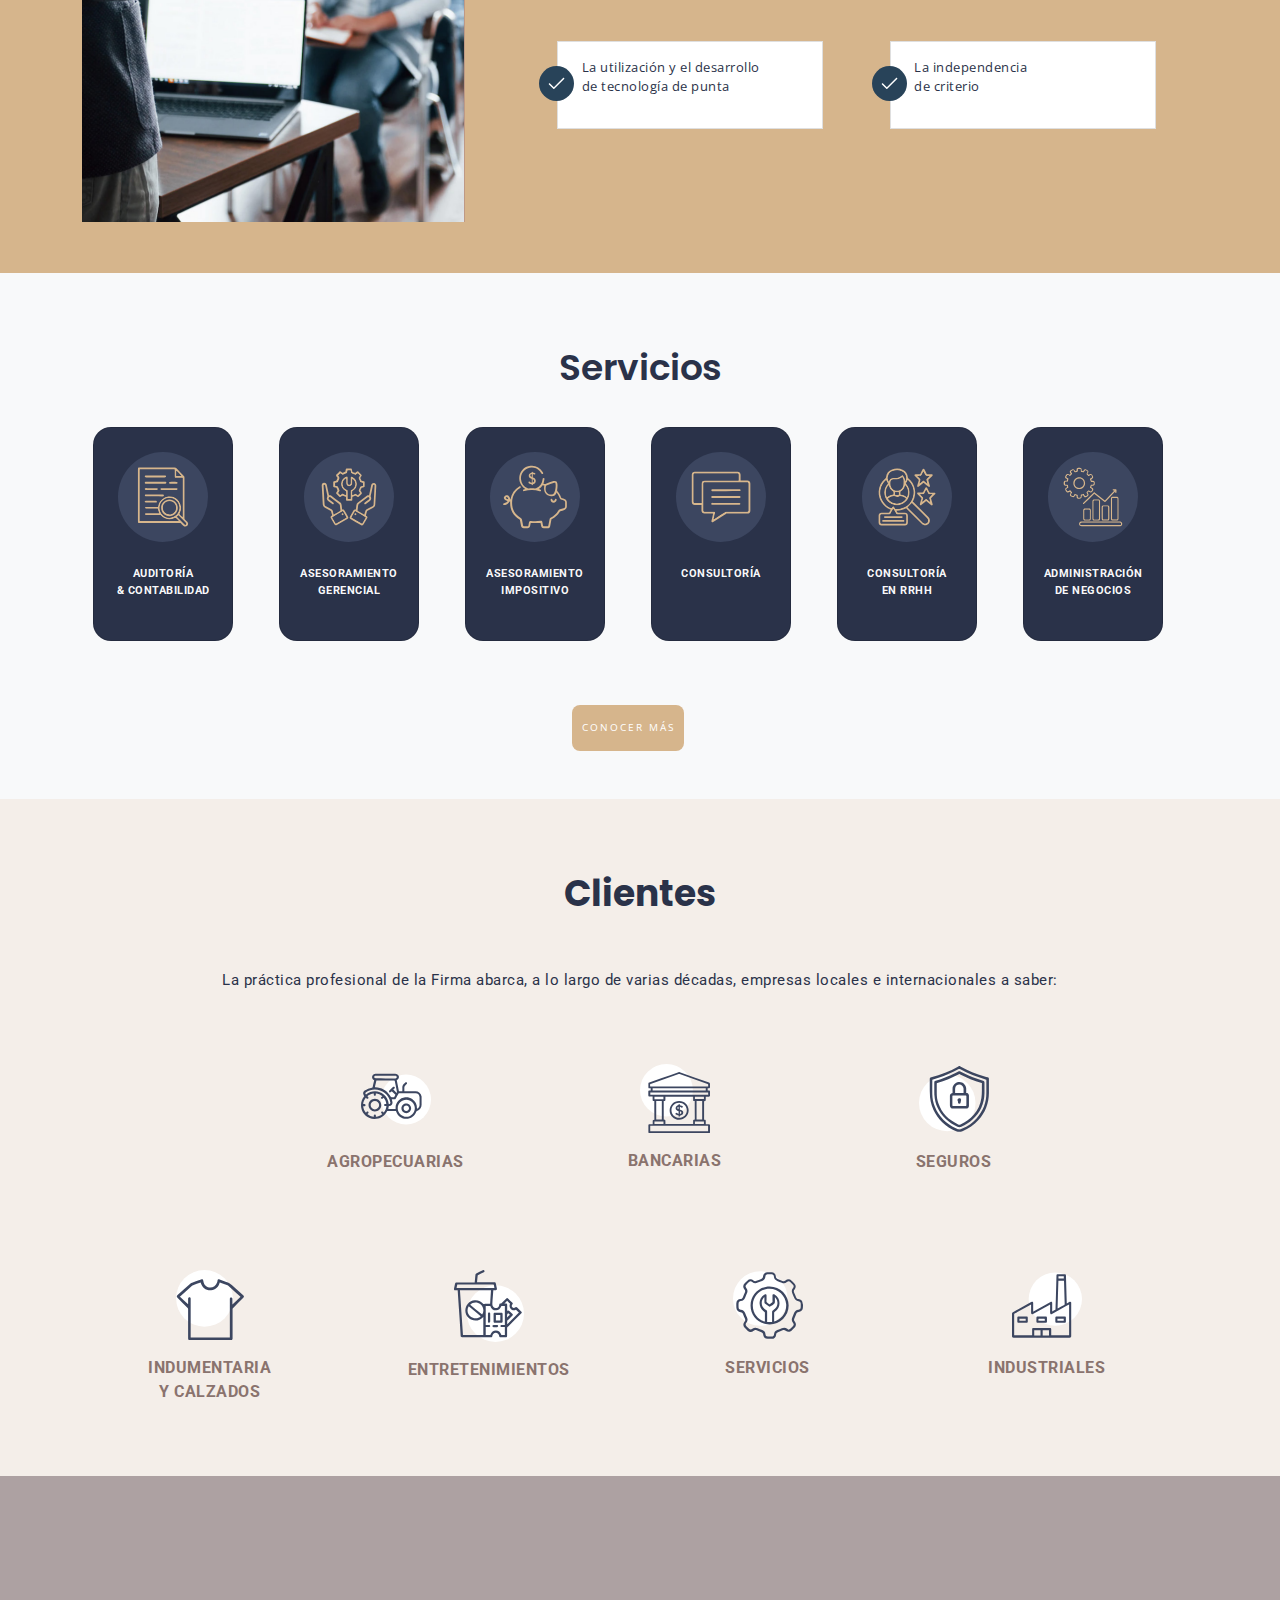
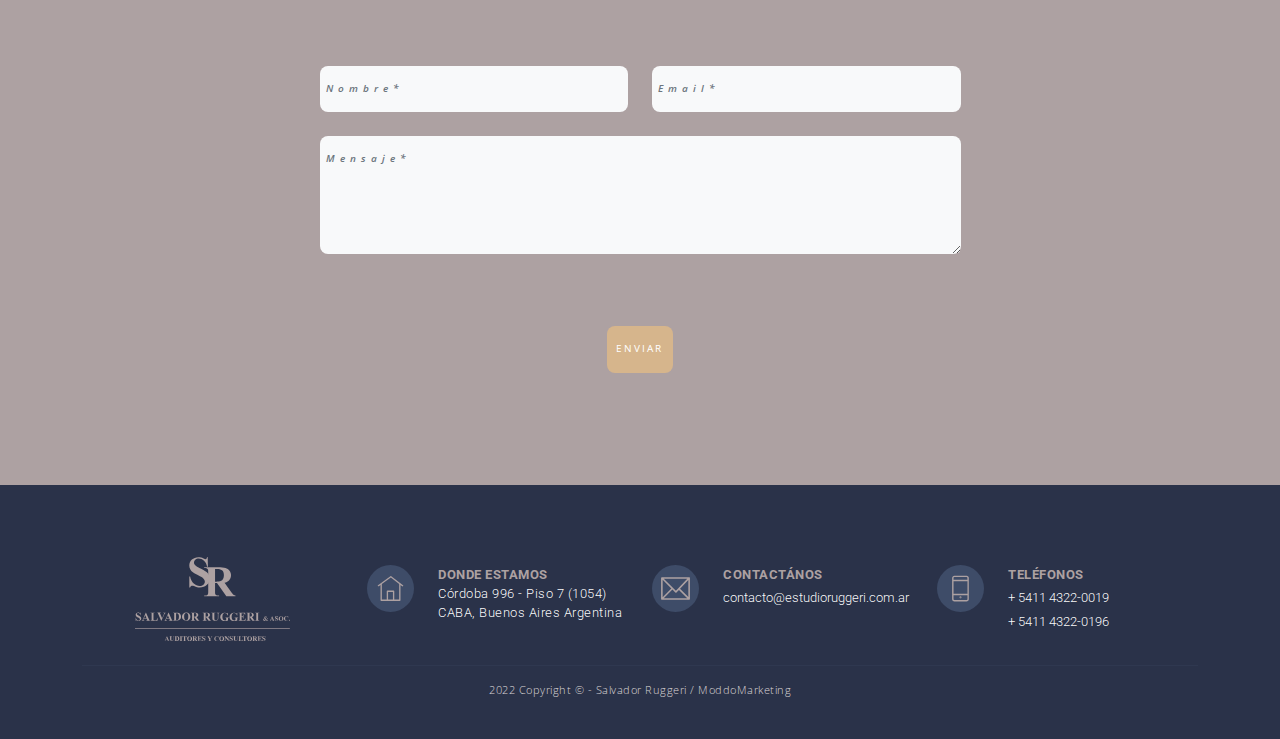
==== commit 2a0dfcc6: "cambios index" ====
--- a/index.html
+++ b/index.html
@@ -46,7 +46,7 @@
                         Más de 35 años <br>
                         brindando soluciones
                     </h3>
-                    <p class="text-secondary-white-color fs-6 fs-6-mobile poppins">Compromiso • Efectividad • Profesionalismo</p>
+                    <p class="text-secondary-white-color fs-7 fw-light fs-6-mobile poppins">Compromiso • Efectividad • Profesionalismo</p>
                 </div>
 
                 <div class="videoWrapper">
@@ -106,7 +106,7 @@
                              </div>
 
                             <li class="nav-item">
-                                <a class="nav-link" href="#contact"> <img src="images/Icono_Wapp_Menu.svg" class="pb-3" width="25px"> </a>
+                                <a class=" whatsapp" href="#"> <!-- <img src="images/Icono_Wapp_Menu.svg" class="pb-3" width="25px"> --> </a>
                             </li>
                         </ul>
                     </div>
@@ -124,11 +124,11 @@
 
                         <div class="col-lg-12 col-12 mt-3 mb-5">
                             <p class="text-secondary-white-color  text-center roboto" >Nuestra firma nació en 1986 con el objetivo de satisfacer las necesidades de nuestros clientes,<br>
-                                ayudándolos en su crecimiento, así como en las diversas cuestiones de nuestra incumbencia profesional.</p>
+                                apoyándolos en su crecimiento, así como en todos los temas de nuestra incumbencia profesional.</p>
                                 <p class="text-secondary-white-color  text-center mt-4 roboto">Nos especializamos en brindar un servicio integral y de alta calidad en<br>
                                     Argentina, Uruguay, Chile, Brasil, España y USA.</p>
-                                    <div class="col-lg-3 col-12  mt-3" style="margin: auto;">
-                                    <button type="submit" class="mx-auto">CONOCE EL EQUIPO</button>
+                                    <div class="col-lg-3 col-12  mt-5" style="margin: auto;">
+                                    <button type="submit" class=" mx-auto">CONOCE EL EQUIPO</button>
                                 </div>
                         </div>
 
@@ -143,12 +143,12 @@
             <section class="section-padding pt-5 pb-5 bg-beige-oscuro">
                 <div class="container-sm mt-3">
                     <div class="row">
-                        <div class="col-lg-5 col-12">
+                        <div class="col-lg-5 col-12 pe-0">
                            <img  src="images/bg-1.png" class="img-fluid">
                         </div>
 
                         <div class="col-lg-7 col-12 mt-3 mb-lg-5">
-                            <h3 class="text-secondary-white-color poppins">Basamos nuestro<br>
+                            <h3 class="text-secondary-white-color fw-semi-bold poppins">Basamos nuestro<br>
                                 trabajo en:</h3>
                            
                                 <div class="row">
@@ -176,7 +176,7 @@
                                                 </div>
                                                 <div class="col-lg-10 col-10">         
                                     <p class="fs-7 fw-normal">La capacitación
-                                        constante de
+                                        constante <br>de
                                         nuestro personal</p>
                                      </div>
                                      </div>
@@ -233,7 +233,7 @@
                 <div class="container-sm mt-3 ">
                     <div class="row">
                         <div class="col-lg-12 col-12">
-                            <h3 class="mt-5 mb-3 text-center poppins">Servicios
+                            <h3 class="mt-5 mb-3 text-center fw-semi-bold poppins">Servicios
                             </h3>
                           
                         </div>
@@ -246,7 +246,7 @@
                                             
                                                 <img src="images/servicios/Icono_Auditoria&Contabilidad_Serv_Home.svg" class="pb-3" width="90px"> 
                                                       
-                                    <p class="text-secondary-white-color fs-8 fw-bold roboto">AUDITORÍA <br>
+                                    <p class="text-secondary-white-color mt-2 fs-8 fw-bold roboto">AUDITORÍA <br>
                                         & CONTABILIDAD</p>
                                      
                                     
@@ -260,7 +260,7 @@
                                             
                                                 <img src="images/servicios/Icono_AsesoramientoGerencial_Serv_Home.svg" class="pb-3" width="90px"> 
                                                       
-                                    <p class="text-secondary-white-color fs-8 fw-bold roboto">ASESORAMIENTO <br>
+                                    <p class="text-secondary-white-color mt-2 fs-8 fw-bold roboto">ASESORAMIENTO <br>
                                         GERENCIAL</p>
                                      
                                     
@@ -274,7 +274,7 @@
                                             
                                                 <img src="images/servicios/Icono_AsesoramientoImpositivo_Serv_Home.svg" class="pb-3" width="90px"> 
                                                       
-                                    <p class="text-secondary-white-color fs-8 fw-bold roboto">ASESORAMIENTO <br>
+                                    <p class="text-secondary-white-color mt-2 fs-8 fw-bold roboto">ASESORAMIENTO <br>
                                         IMPOSITIVO</p>
                                      
                                     
@@ -288,8 +288,8 @@
                                             
                                                 <img src="images/servicios/Icono_Consultoria_Serv_Home.svg" class="pb-3" width="90px"> 
                                                       
-                                    <p class="text-secondary-white-color fs-8 fw-bold roboto">ASESORAMIENTO
-                                        <br>
+                                    <p class="text-secondary-white-color mt-2 fs-8 fw-bold roboto">CONSULTORÍA
+                                                                                <br>
                                       &nbsp;</p>
                                      
                                     
@@ -303,7 +303,7 @@
                                             
                                                 <img src="images/servicios/Icono_ConsultoriaEnRRHH_Serv_Home.svg" class="pb-3" width="90px"> 
                                                       
-                                    <p class="text-secondary-white-color fs-8 fw-bold roboto">CONSULTORÍA <br>
+                                    <p class="text-secondary-white-color mt-2 fs-8 fw-bold roboto">CONSULTORÍA <br>
                                         EN RRHH</p>
                                      
                                     
@@ -317,7 +317,7 @@
                                             
                                                 <img src="images/servicios/Icono_AdminDeNegocios_Serv_Home.svg" class="pb-3" width="90px"> 
                                                       
-                                    <p class="text-secondary-white-color fs-8 fw-bold roboto">ADMINISTRACIÓN
+                                    <p class="text-secondary-white-color mt-2 fs-8 fw-bold roboto">ADMINISTRACIÓN
                                         <br>
                                         DE NEGOCIOS</p>
                                      
@@ -347,8 +347,7 @@
                             <h3 class="mt-5 mb-3 text-center poppins">Clientes
                             </h3>
                             <div class="col-lg-9 col-12 mx-auto">
-                            <p class="mt-5 mb-3 text-center  roboto">La práctica profesional de la Firma abarca a lo largo de varias décadas todo tipo de empresas locales
-                                e internacionales, a saber:
+                            <p class="mt-5 mb-5 text-center  roboto">La práctica profesional de la Firma abarca, a lo largo de varias décadas, empresas locales e internacionales a saber:
                             </p>
                           </div>
                         </div>
@@ -430,7 +429,7 @@
                         
                         <div class="col-lg-7 col-12 mx-auto">
 
-                            <h3 class="mb-4 text-center text-secondary-white-color poppins" data-aos="fade-up">Contactate con nosotros</h3>
+                            <h3 class="mb-4 text-center text-secondary-white-color fw-semi-bold poppins" data-aos="fade-up">Contactate con nosotros</h3>
 
                             <form id="contact-form" class="form" method="post" action="contact.php" data-toggle="validator">
                                 <div class="messages"></div>
@@ -503,13 +502,26 @@
                         </div>
                         <div class="col-lg-9 col-9">
                         <p class=" mb-0 fs-7 fw-bold roboto" style="color: #ada1a2;">DONDE ESTAMOS</p>
-                        <p class="text-secondary-white-color fs-7 mb-0 roboto">Córdoba 996 - Piso 7 (1054)
+                        <p class="text-secondary-white-color fs-7 mb-0 fw-light roboto">Córdoba 996 - Piso 7 (1054)
                             CABA, Buenos Aires
                             Argentina</p>
                             </div>
                             </div>
                     </div>
 
+                  
+                    <div class="col-lg-3 col-12  mt-2">
+                        <div class="row">
+                        <div class="col-lg-3 col-3">
+                        <img src="images/footer/Icono_Contactanos_Footer_Home.svg" class="img-fluid">
+                        </div>
+                        <div class="col-lg-9 col-9">
+                        <p class=" mb-0 fs-7 fw-bold roboto" style="color: #ada1a2;">CONTACTÁNOS</p>
+                        <a href="mailto:contacto@estudioruggeri.com.ar" class="text-secondary-white-color fw-light fs-7 mb-0 roboto">contacto@estudioruggeri.com.ar</a>
+                       
+                            </div>
+                            </div>
+                    </div>
                     <div class="col-lg-3 col-12  mt-2">
                         <div class="row">
                         <div class="col-lg-3 col-3">
@@ -517,21 +529,9 @@
                         </div>
                         <div class="col-lg-9 col-9">
                         <p class=" mb-0 fs-7 fw-bold roboto" style="color: #ada1a2;">TELÉFONOS</p>
-                        <a href="tel:+ 5411 4322-0019" class="text-secondary-white-color fs-7 mb-0 roboto">+ 5411 4322-0019</a><br>
-                        <a href="tel:+ 5411 4322-0196" class="text-secondary-white-color fs-7 mb-0 roboto">+ 5411 4322-0196</a>
+                        <a href="tel:+ 5411 4322-0019" class="text-secondary-white-color fs-7 mb-0 fw-light roboto">+ 5411 4322-0019</a><br>
+                        <a href="tel:+ 5411 4322-0196" class="text-secondary-white-color fs-7 mb-0 fw-light roboto">+ 5411 4322-0196</a>
                         
-                            </div>
-                            </div>
-                    </div>
-                    <div class="col-lg-3 col-12  mt-2">
-                        <div class="row">
-                        <div class="col-lg-3 col-3">
-                        <img src="images/footer/Icono_Contactanos_Footer_Home.svg" class="img-fluid">
-                        </div>
-                        <div class="col-lg-9 col-9">
-                        <p class=" mb-0 fs-7 fw-bold roboto" style="color: #ada1a2;">CONTACTÁNOS</p>
-                        <a href="mailto:contacto@estudioruggeri.com.ar" class="text-secondary-white-color fs-7 mb-0 roboto">contacto@estudioruggeri.com.ar</a>
-                       
                             </div>
                             </div>
                     </div>
--- a/css/style.css
+++ b/css/style.css
@@ -328,7 +328,10 @@
   font-size: 14px;
   font-weight: var(--font-weight-bold);
   position: relative;
-}
+ 
+}
+
+
 
 .navbar-nav .nav-link:hover::after,
 .navbar-nav .nav-item.active .nav-link::after {
@@ -343,8 +346,31 @@
 .nav-link:focus, 
 .nav-link:hover {
   color: var(--dark-color);
- /*  text-decoration: overline; */
+  filter:var(--dark-color);
   
+}
+
+.whatsapp{
+  background: url('../images/whatsapp.png') no-repeat center;
+  width: 20px;
+  height: 20px;
+  top: 45px;
+  padding-right: 30px;
+  padding-left: 50px;
+  position: relative;
+  padding-top: 20px;
+  padding-bottom: 20px;
+}
+.whatsapp:hover{
+  background: url('../images/whatsapp_azul.png') no-repeat center;
+  width: 20px;
+  height: 20px;
+  top: 45px;
+  padding-right: 30px;
+  padding-left: 50px;
+  position: relative;
+  padding-top: 20px;
+  padding-bottom: 20px;
 }
 
 
@@ -663,10 +689,10 @@
 
 button {
   display: block;
-  padding: 1rem 0.4rem;
+  padding: 1rem 0.6rem;
   font-size: 0.6rem;
   font-weight: 400;
-  letter-spacing: 5px;
+  letter-spacing: 2px;
   line-height: 1.5;
   color: #ffffff;
   background-color: var(--beige);
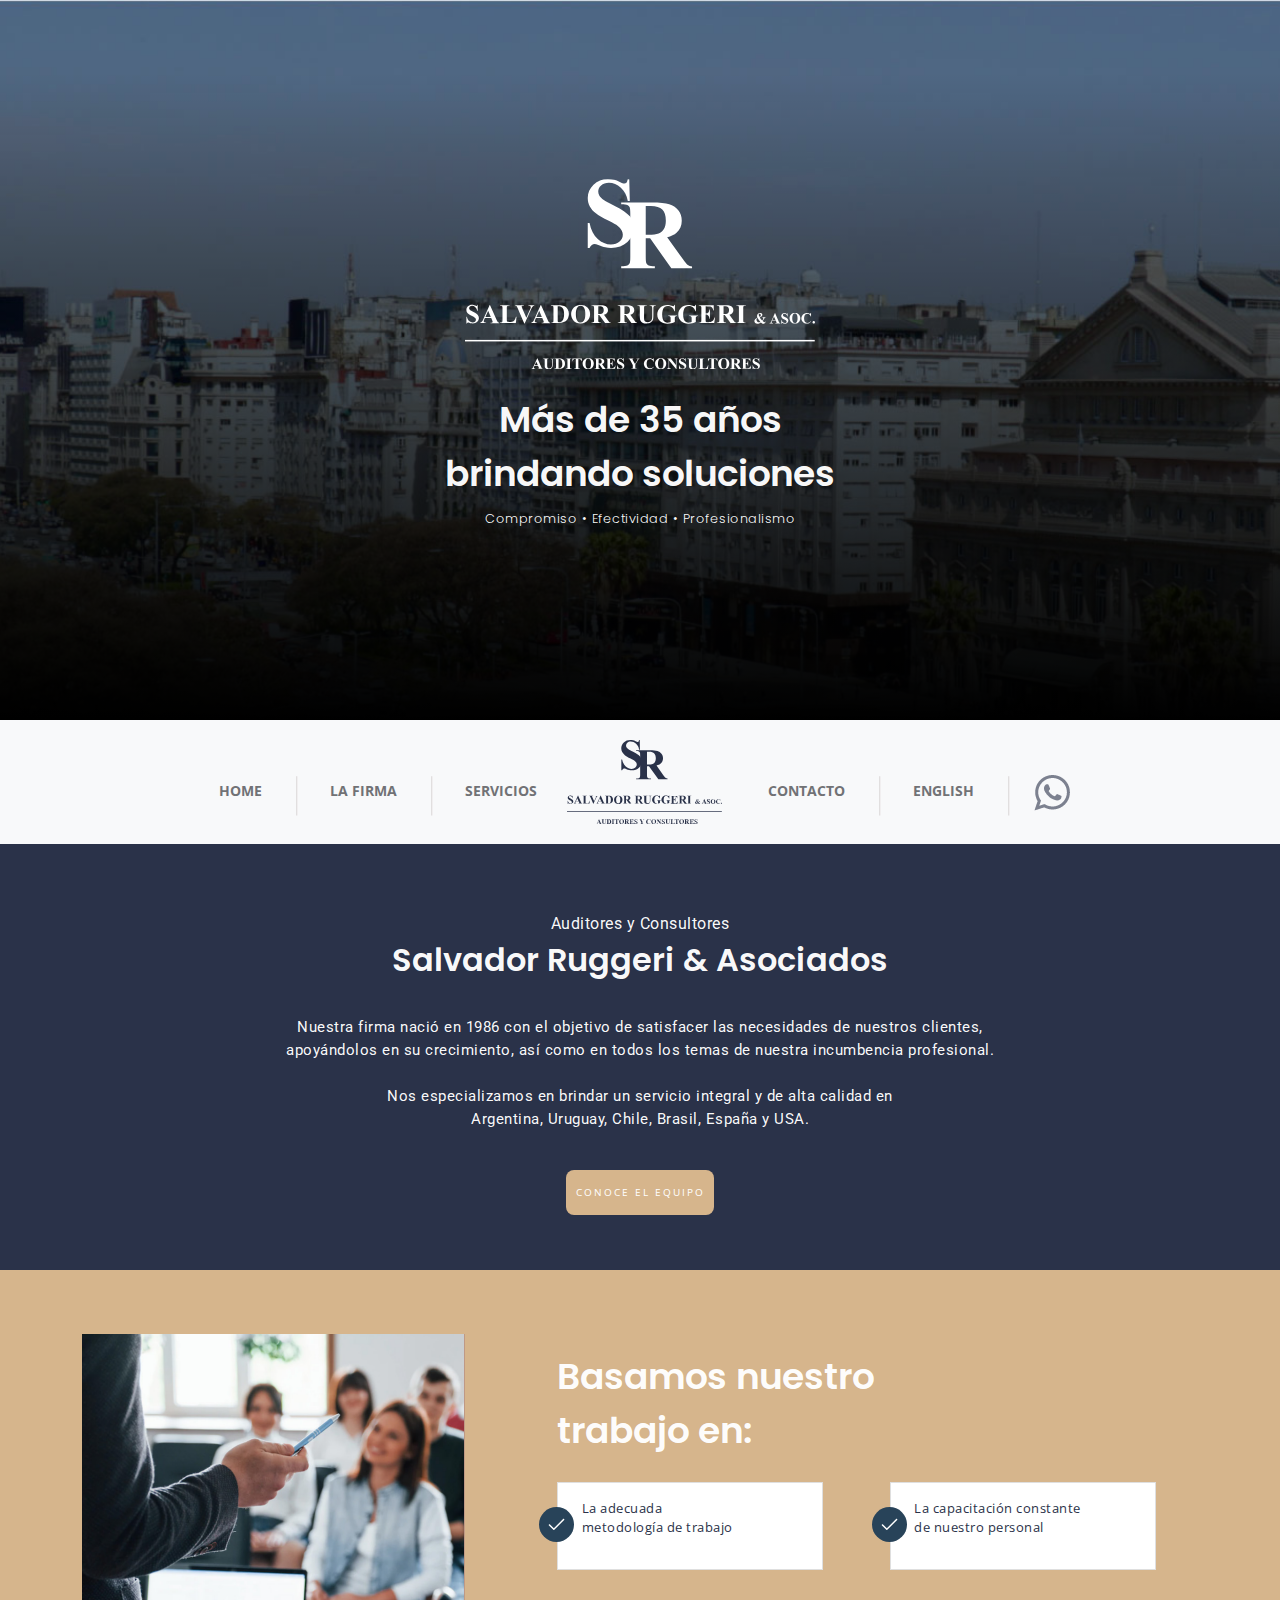
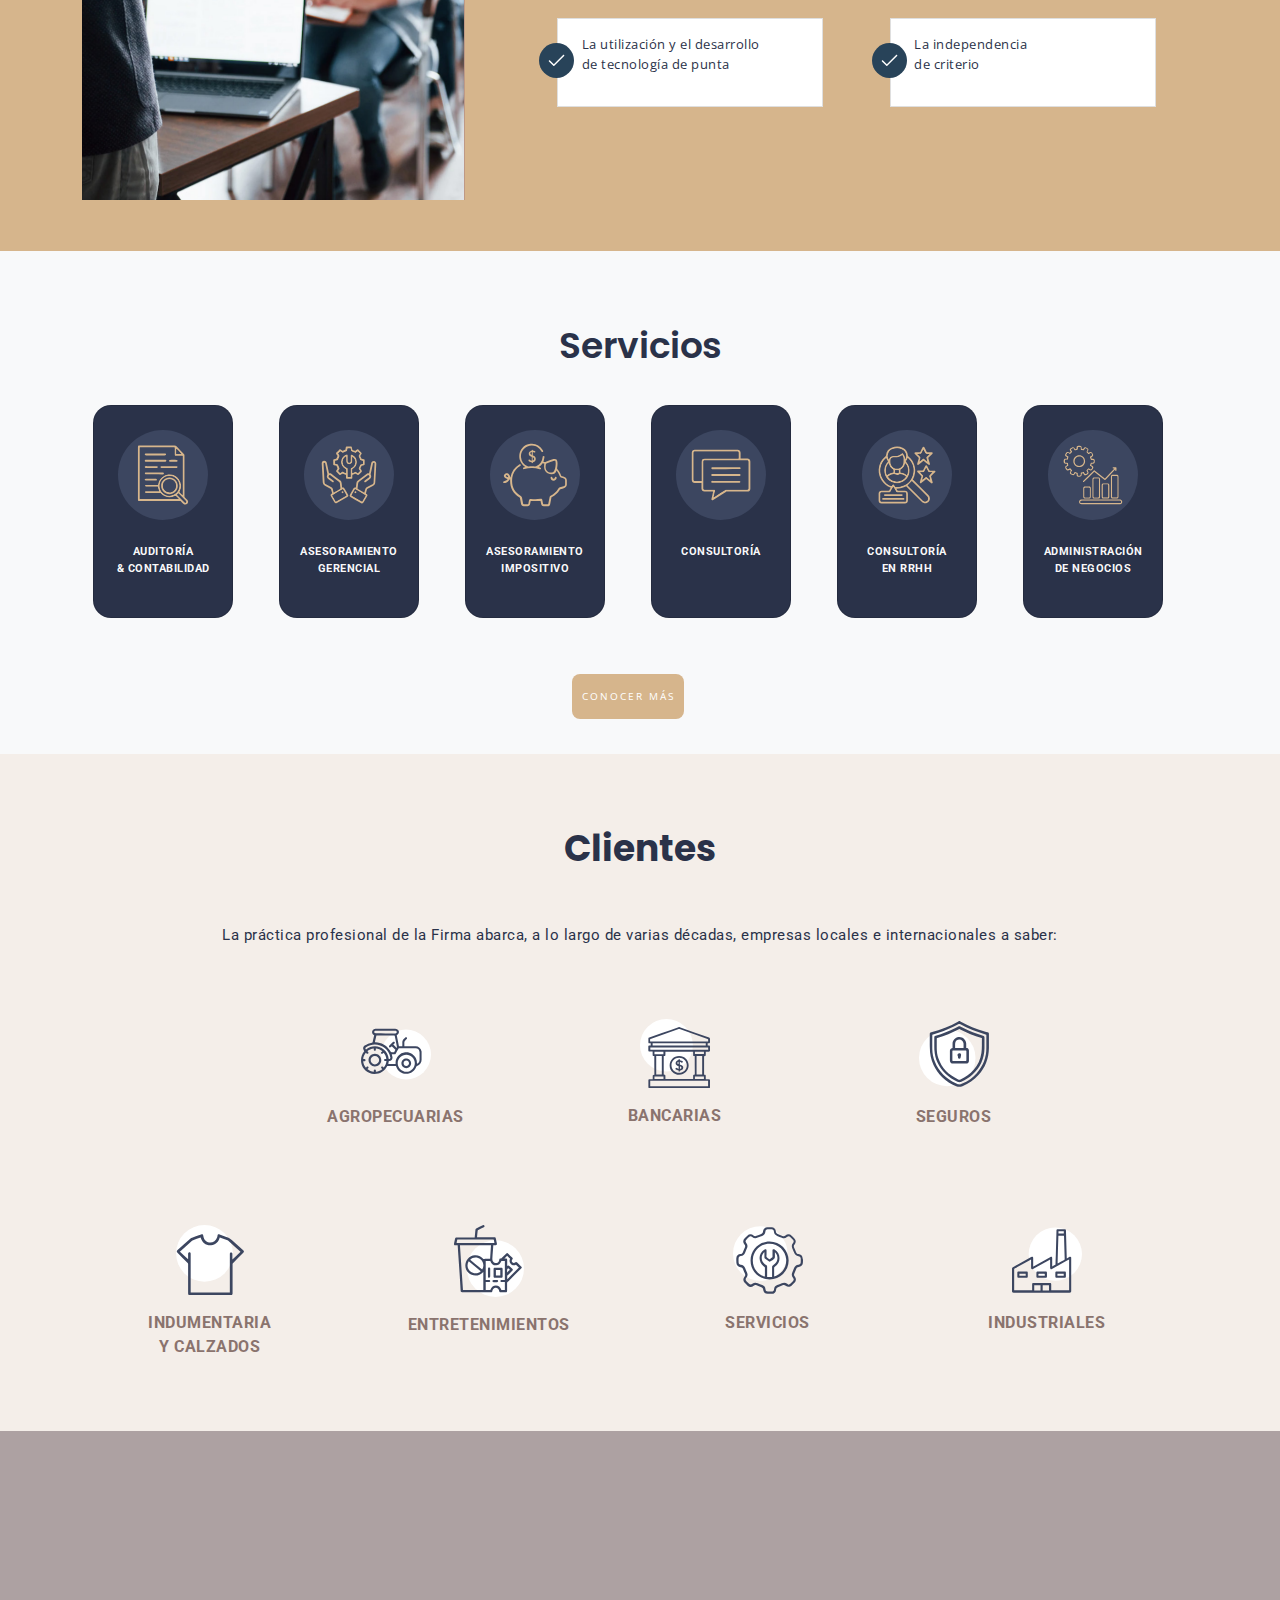
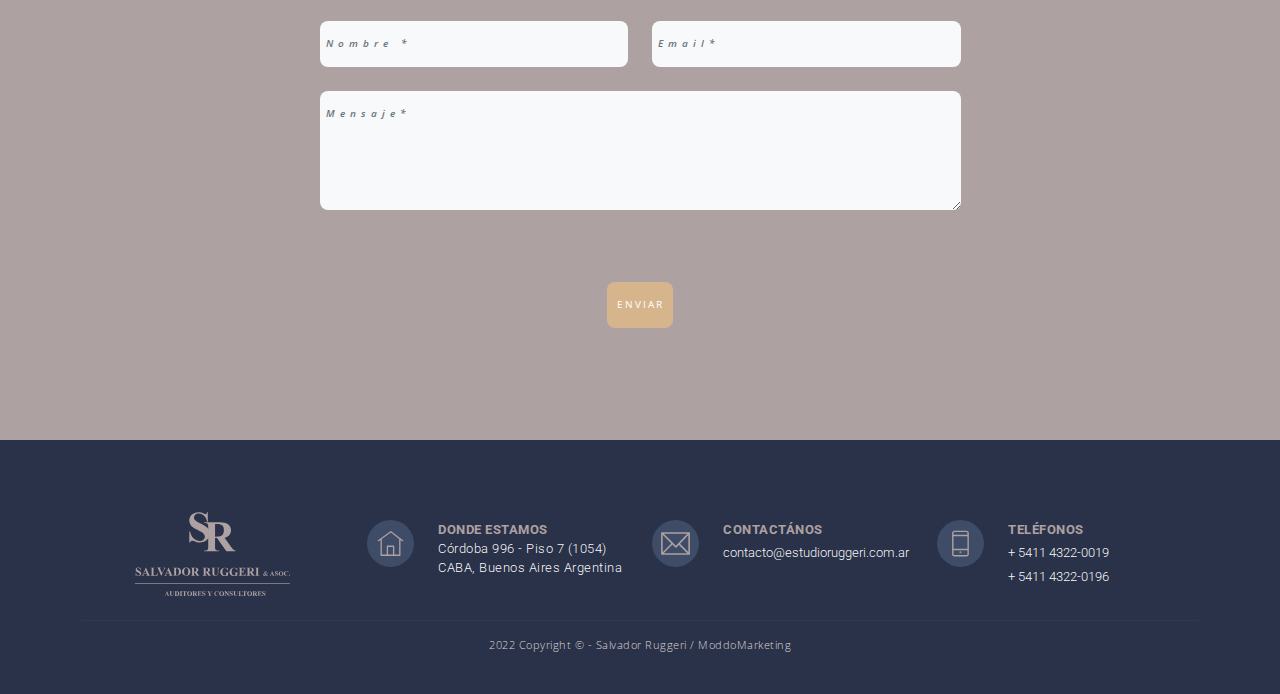
==== commit 8a74b680: "varias paginas" ====
--- a/index.html
+++ b/index.html
@@ -127,8 +127,8 @@
                                 apoyándolos en su crecimiento, así como en todos los temas de nuestra incumbencia profesional.</p>
                                 <p class="text-secondary-white-color  text-center mt-4 roboto">Nos especializamos en brindar un servicio integral y de alta calidad en<br>
                                     Argentina, Uruguay, Chile, Brasil, España y USA.</p>
-                                    <div class="col-lg-3 col-12  mt-5" style="margin: auto;">
-                                    <button type="submit" class=" mx-auto">CONOCE EL EQUIPO</button>
+                                    <div class="mt-5 text-center" style="margin: auto;">
+                                    <a href="equipo.html" type="button" class="button mx-auto">CONOCE EL EQUIPO</a>
                                 </div>
                         </div>
 
@@ -326,8 +326,8 @@
                             </div>
                             </div> 
 
-                            <div class="col-lg-3 col-12  mt-3 mb-5" style="margin: auto;">
-                                <button type="submit" class="mx-auto">CONOCER MÁS</button>
+                            <div class="text-center  mt-3 mb-5">
+                                <a href="servicios.html" type="button" class="button mx-auto">CONOCER MÁS</a>
                             </div>
                         </div>
 
@@ -431,7 +431,7 @@
 
                             <h3 class="mb-4 text-center text-secondary-white-color fw-semi-bold poppins" data-aos="fade-up">Contactate con nosotros</h3>
 
-                            <form id="contact-form" class="form" method="post" action="contact.php" data-toggle="validator">
+                            <form id="template-contactform"  class="form" method="post" name="template-contactform" action="sendemail.php">
                                 <div class="messages"></div>
 
                                 <div class="row">
@@ -439,41 +439,32 @@
                                     <div class="col-lg-6 col-6">
                                     
 
-                                        <input type="text" name="name" id="form_name" class="form-control bg-light" placeholder="Nombre*" required="required"
+                                        <input type="text" id="template-contactform-name" placeholder="Nombre *" name="template-contactform-name" class="form-control bg-light"  required="required"
                                         data-error="Nombre es requerido.">
                                     </div>
 
                                     <div class="col-lg-6 col-6">
                                      
 
-                                        <input type="email" name="email" id="form-email"  pattern="[^ @]*@[^ @]*" class="form-control bg-light" placeholder="Email*" required="required"
+                                        <input type="email" id="template-contactform-email" name="template-contactform-email"  pattern="[^ @]*@[^ @]*" class="form-control bg-light" placeholder="Email*" required="required"
                                         data-error="Email es Requerido.">
                                     </div>
 
                                     <div class="col-12 my-4">
                                     
 
-                                        <textarea name="message" rows="6" class="form-control bg-light" id="form-message" placeholder="Mensaje*" required="required"
+                                        <textarea  rows="6" class="form-control bg-light" id="template-contactform-subject"  name="template-contactform-subject" placeholder="Mensaje*" required="required"
                                         data-error="Mensaje es requerido."></textarea>
                                         
                                     </div>
 
-                                    <input type="hidden" name="_next" value="https://vixozim.github.io/GS-RGG-745/news-detail.html">
-                                    <input type="hidden" name="_subject" value="Contacto desde Sitio Web">
-                                    <input type="hidden" name="_captcha" value="false">
-
-                                  
-
-                                   
-
-                                </div>
-
-                                <div class="col-lg-5 col-12 mx-auto mt-5">
-                                    <button class="mx-auto">ENVIAR</button>
+                                </div>
+
+                                <div class="text-center mt-5">
+                                    <button type="submit" id="template-contactform-submit" name="template-contactform-submit" value="submit" class="button mx-auto">ENVIAR</button>
                                 </div>
                             </form>
 
-                            
                             
                         </div>
 
--- a/css/style.css
+++ b/css/style.css
@@ -61,9 +61,19 @@
   background-color:var(--violeta);
 }
 
-
+.bg-dark{
+  background-color: #3C4660 !important;
+}
 .bg-azulado{
   background-color: #5D697C;
+}
+
+.bg-touson{
+  background-color: #BF9985;
+}
+
+.bg-gris{
+  background-color: #F3F3F3;
 }
 
 
@@ -270,6 +280,22 @@
   padding-top: 100px;
 }
 
+.bg-equipo{
+  background-image: url('../images/bg-equipo.jpg');
+  background-repeat: no-repeat;
+  background-position: top;
+  background-size: cover;
+  padding-bottom: 100px;
+  padding-top: 100px;
+}
+.bg-servicios{
+  background-image: url('../images/bg-servicios.jpg');
+  background-repeat: no-repeat;
+  background-position: top;
+  background-size: cover;
+  padding-bottom: 100px;
+  padding-top: 100px;
+}
 
 /*---------------------------------------
   NAVIGATION               
@@ -687,8 +713,8 @@
   transition: border-color .15s ease-in-out,box-shadow .15s ease-in-out;
 }
 
-button {
-  display: block;
+.button {
+  /* display: block; */
   padding: 1rem 0.6rem;
   font-size: 0.6rem;
   font-weight: 400;
@@ -786,6 +812,10 @@
 /*---------------------------------------
   RESPONSIVE STYLES               
 -----------------------------------------*/
+
+.servicios{
+  text-align: center !important;
+}
 @media screen and (min-width: 1600px) {
   .news-two-column {
     min-height: 232.5px;
@@ -869,6 +899,14 @@
   margin-top:1rem!important
 }
 
+.ms-xs-5{
+  margin-left:1.8rem!important
+}
+
+.servicios{
+  text-align: center;
+}
+
 }
 
 @media screen and (max-width: 360px) {
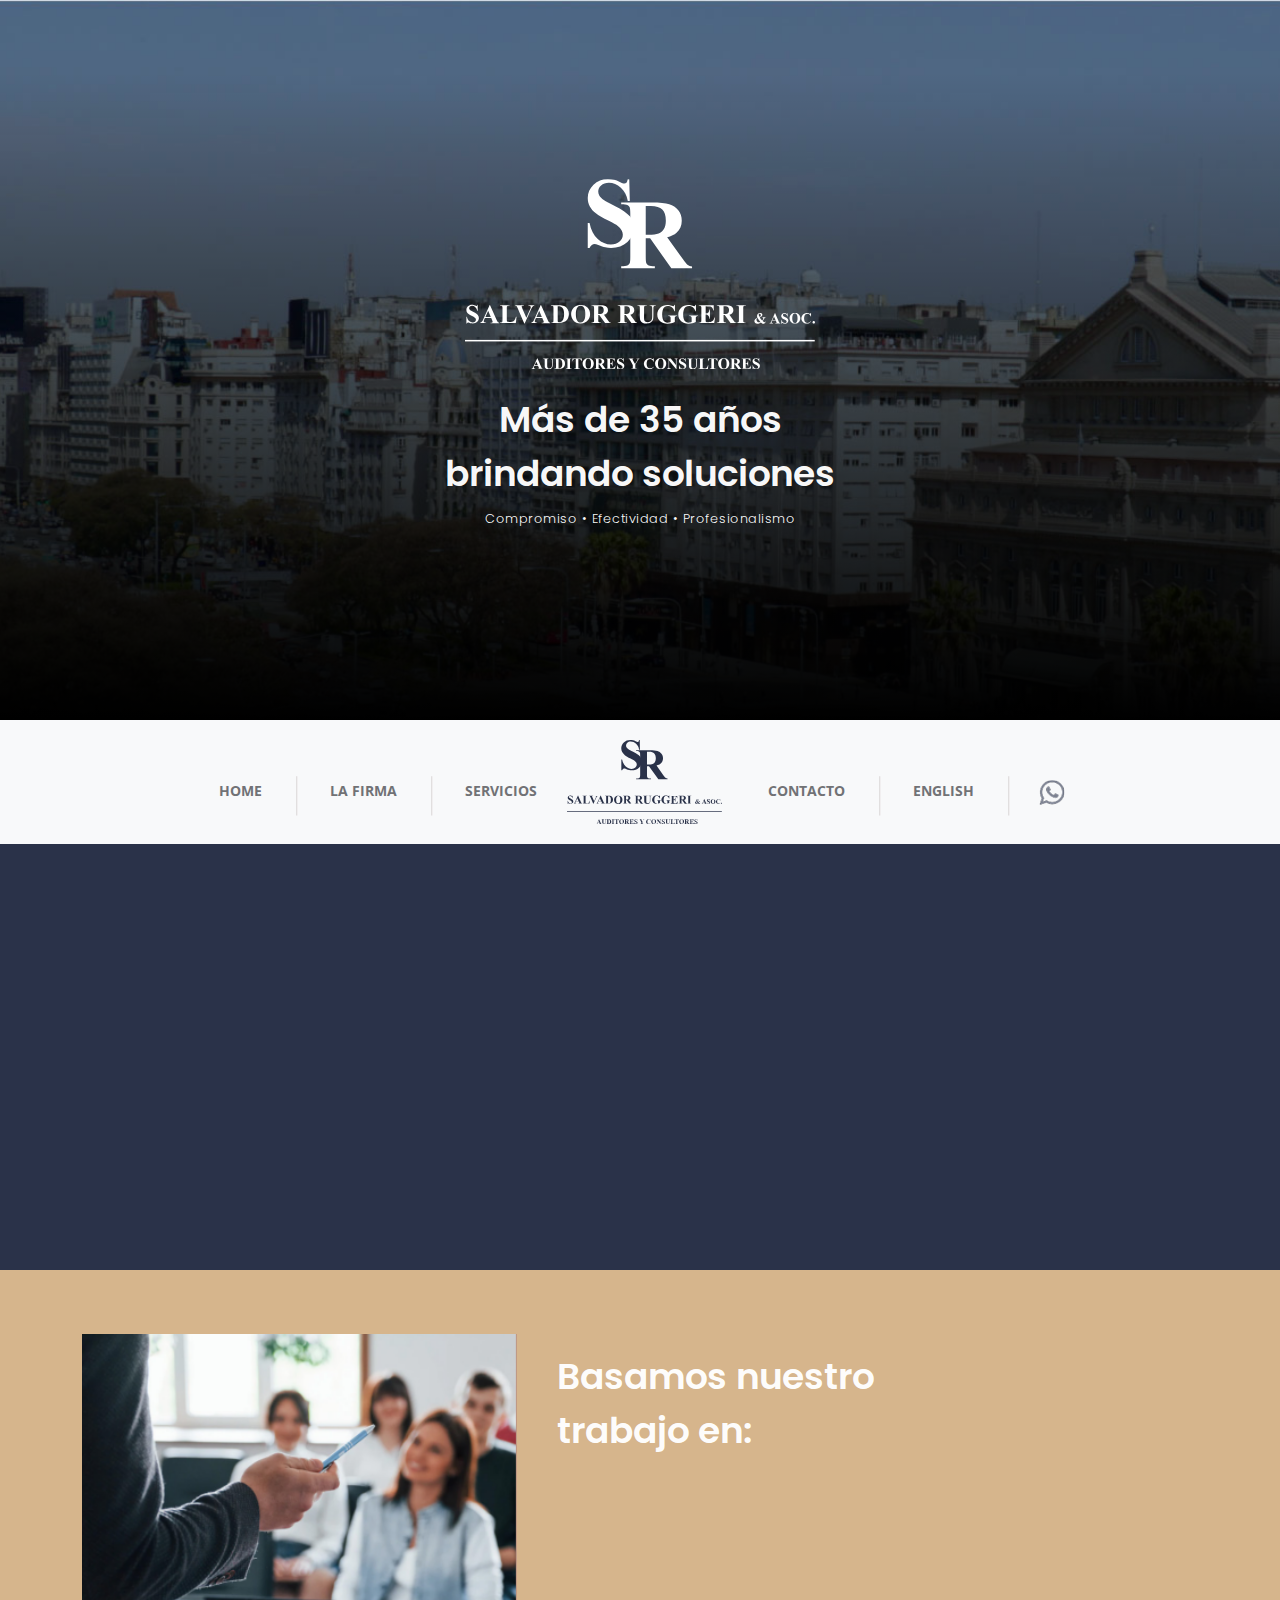
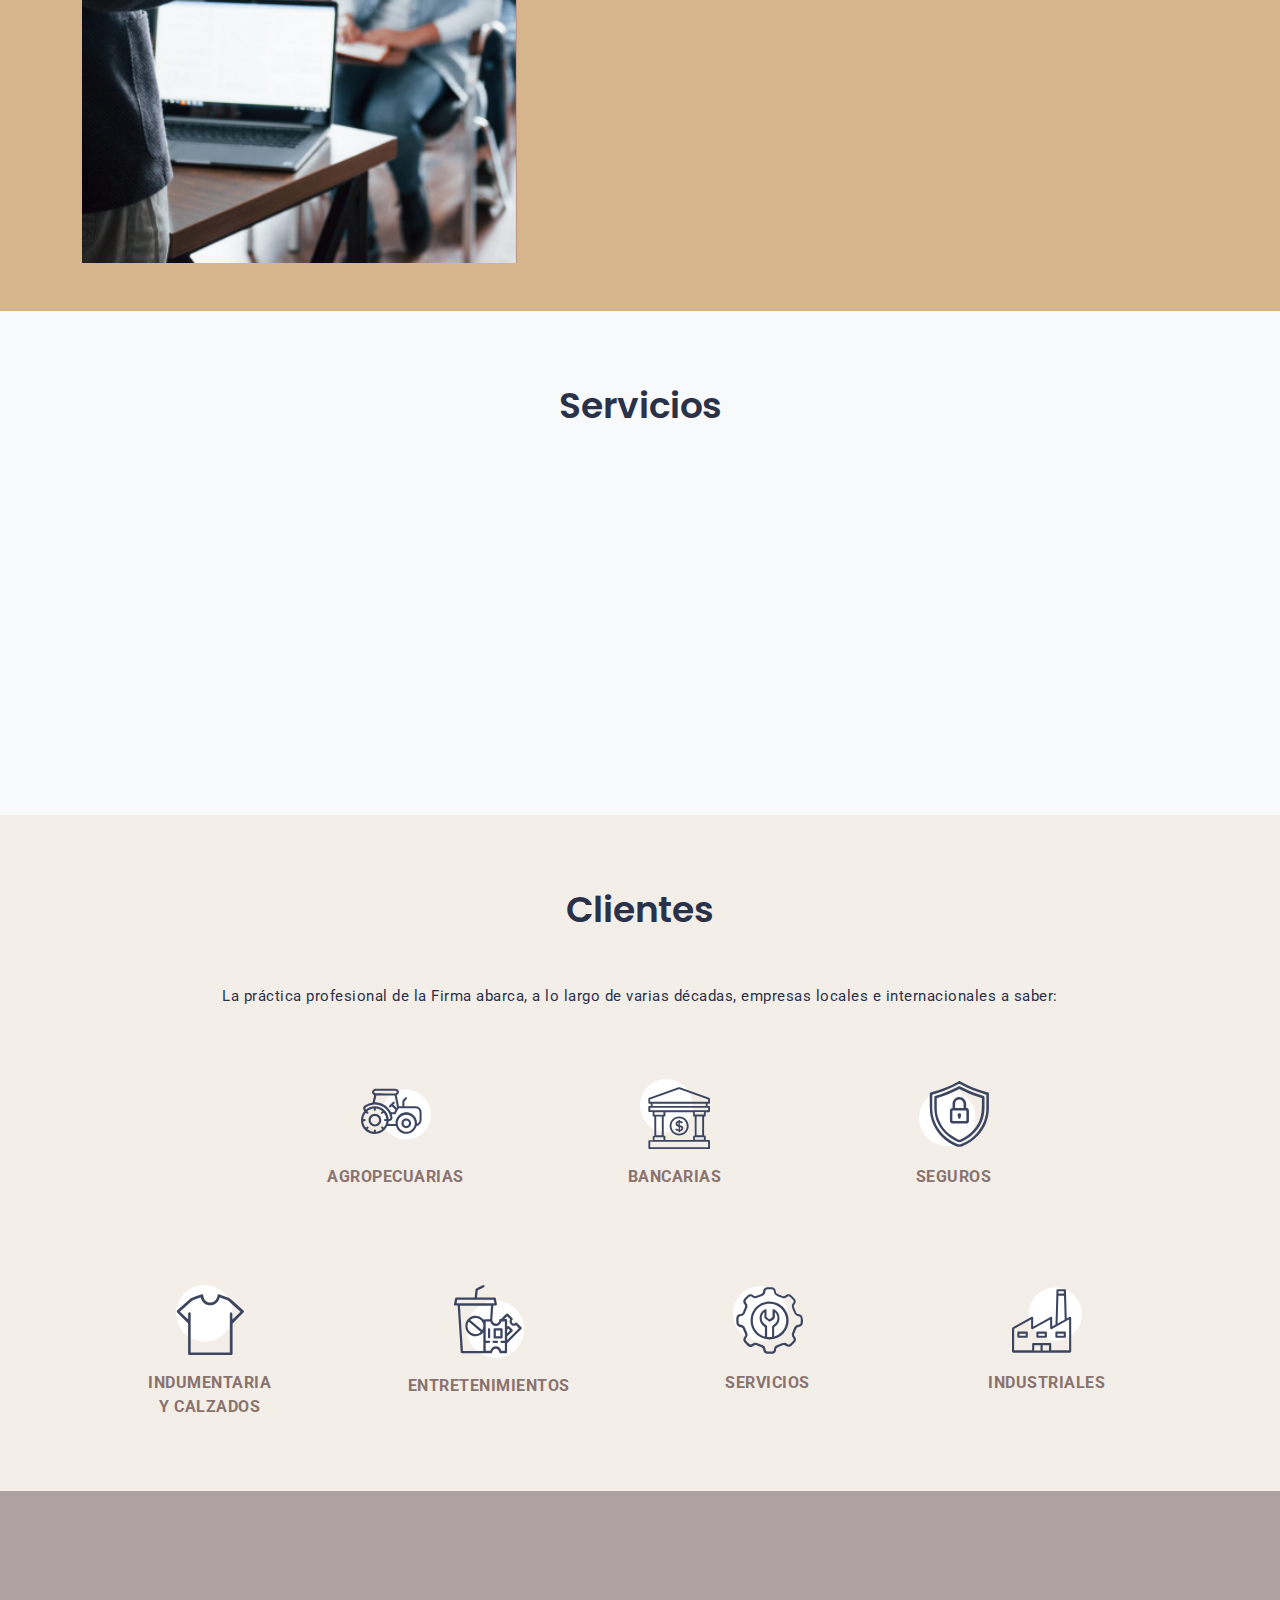
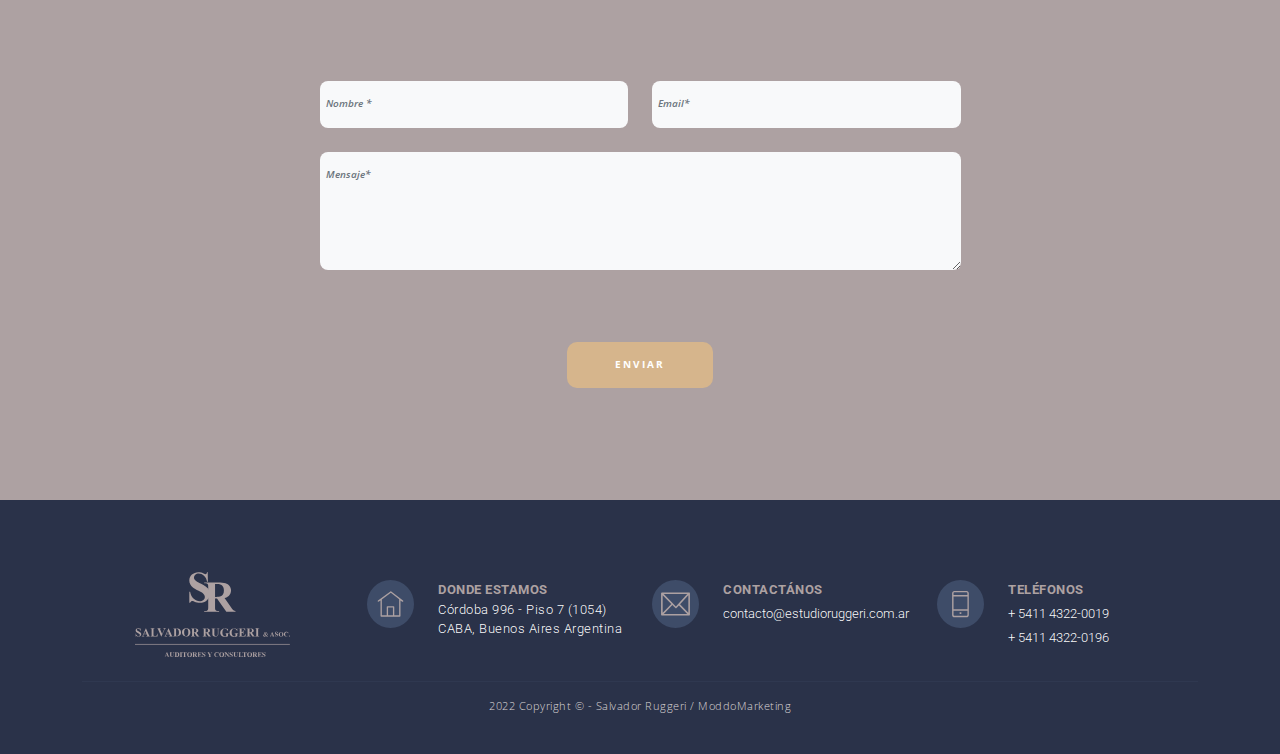
==== commit 620930c9: "cambios" ====
--- a/index.html
+++ b/index.html
@@ -105,8 +105,8 @@
                                 <img src="images/barra.png" class="img-fluid">
                              </div>
 
-                            <li class="nav-item">
-                                <a class=" whatsapp" href="#"> <!-- <img src="images/Icono_Wapp_Menu.svg" class="pb-3" width="25px"> --> </a>
+                             <li class="nav-item">
+                                <a class=" whatsapp" href="https://walink.co/2b9f1f" target="_blank"> <!-- <img src="images/Icono_Wapp_Menu.svg" class="pb-3" width="25px"> --> </a>
                             </li>
                         </ul>
                     </div>
@@ -114,7 +114,7 @@
             </nav>
 
             <section class="section-padding pt-1 pb-1 bg-blue">
-                <div class="container-sm mt-3 mb-3">
+                <div class="container-sm mt-3 mb-3" data-aos="fade-up">
                     <div class="row">
                         <div class="col-lg-12 col-12">
                             <p class="text-secondary-white-color mt-5 mb-0 text-center fs-6 roboto">Auditores y Consultores
@@ -143,15 +143,15 @@
             <section class="section-padding pt-5 pb-5 bg-beige-oscuro">
                 <div class="container-sm mt-3">
                     <div class="row">
-                        <div class="col-lg-5 col-12 pe-0">
-                           <img  src="images/bg-1.png" class="img-fluid">
+                        <div class="col-lg-5 col-12">
+                           <img  src="images/bg-1.png" class="img-fluid pe-3" style="width: -webkit-fill-available;">
                         </div>
 
                         <div class="col-lg-7 col-12 mt-3 mb-lg-5">
                             <h3 class="text-secondary-white-color fw-semi-bold poppins">Basamos nuestro<br>
                                 trabajo en:</h3>
                            
-                                <div class="row">
+                                <div class="row" data-aos="fade-left">
                             <div class="col-lg-6 col-12 mt-3 mb-lg-5 ">
                                 <div class="card" style="max-width: 266px;">
                                     <div class="card-body">
@@ -238,7 +238,7 @@
                           
                         </div>
 
-                        <div class="row">
+                        <div class="row" data-aos="fade-down">
                             <div class="col-lg-2 col-6 mt-3 mb-lg-5">
                                 <div class="card bg-blue text-center  pt-2 pb-2" style="border-radius: 18px;margin: 0 0.7em;">
                                     <div class="card-body">
@@ -344,7 +344,7 @@
                 <div class="container-sm mt-3">
                     <div class="row">
                         <div class="col-lg-12 col-12">
-                            <h3 class="mt-5 mb-3 text-center poppins">Clientes
+                            <h3 class="mt-5 mb-3 text-center fw-semi-bold poppins">Clientes
                             </h3>
                             <div class="col-lg-9 col-12 mx-auto">
                             <p class="mt-5 mb-5 text-center  roboto">La práctica profesional de la Firma abarca, a lo largo de varias décadas, empresas locales e internacionales a saber:
@@ -460,8 +460,8 @@
 
                                 </div>
 
-                                <div class="text-center mt-5">
-                                    <button type="submit" id="template-contactform-submit" name="template-contactform-submit" value="submit" class="button mx-auto">ENVIAR</button>
+                                <div class="contact-form  text-center mt-5">
+                                    <button type="submit" id="template-contactform-submit" name="template-contactform-submit" value="submit" class="button mx-auto px-5">ENVIAR</button>
                                 </div>
                             </form>
 
--- a/css/style.css
+++ b/css/style.css
@@ -64,6 +64,11 @@
 .bg-dark{
   background-color: #3C4660 !important;
 }
+.bg-dark2{
+  background-color: #2a3249 !important;
+}
+
+
 .bg-azulado{
   background-color: #5D697C;
 }
@@ -74,6 +79,10 @@
 
 .bg-gris{
   background-color: #F3F3F3;
+}
+.mx-6{
+margin-left: 6rem!important;
+margin-right: 6rem!important;
 }
 
 
@@ -296,7 +305,14 @@
   padding-bottom: 100px;
   padding-top: 100px;
 }
-
+.bg-contacto{
+  background-image: url('../images/bg-contacto.jpg');
+  background-repeat: no-repeat;
+  background-position: top;
+  background-size: cover;
+  padding-bottom: 100px;
+  padding-top: 100px;
+}
 /*---------------------------------------
   NAVIGATION               
 -----------------------------------------*/
@@ -731,6 +747,13 @@
   transition: border-color .15s ease-in-out,box-shadow .15s ease-in-out;
 }
 
+a[type='button']:hover {
+  background: var(--grey-color) !important;
+  color: var(--dark-color);
+}
+
+
+
 .contact-form button[type='submit'] {
   background: var(--beige);
   border: none;
@@ -743,7 +766,7 @@
 }
 
 .contact-form button[type='submit']:hover {
-  background: var(--beige);
+  background: var(--dark-color);
 }
 
 .form-label {
@@ -907,6 +930,11 @@
   text-align: center;
 }
 
+.mx-6{
+  margin-left: 3rem!important;
+  margin-right: 3rem!important;
+  }
+
 }
 
 @media screen and (max-width: 360px) {
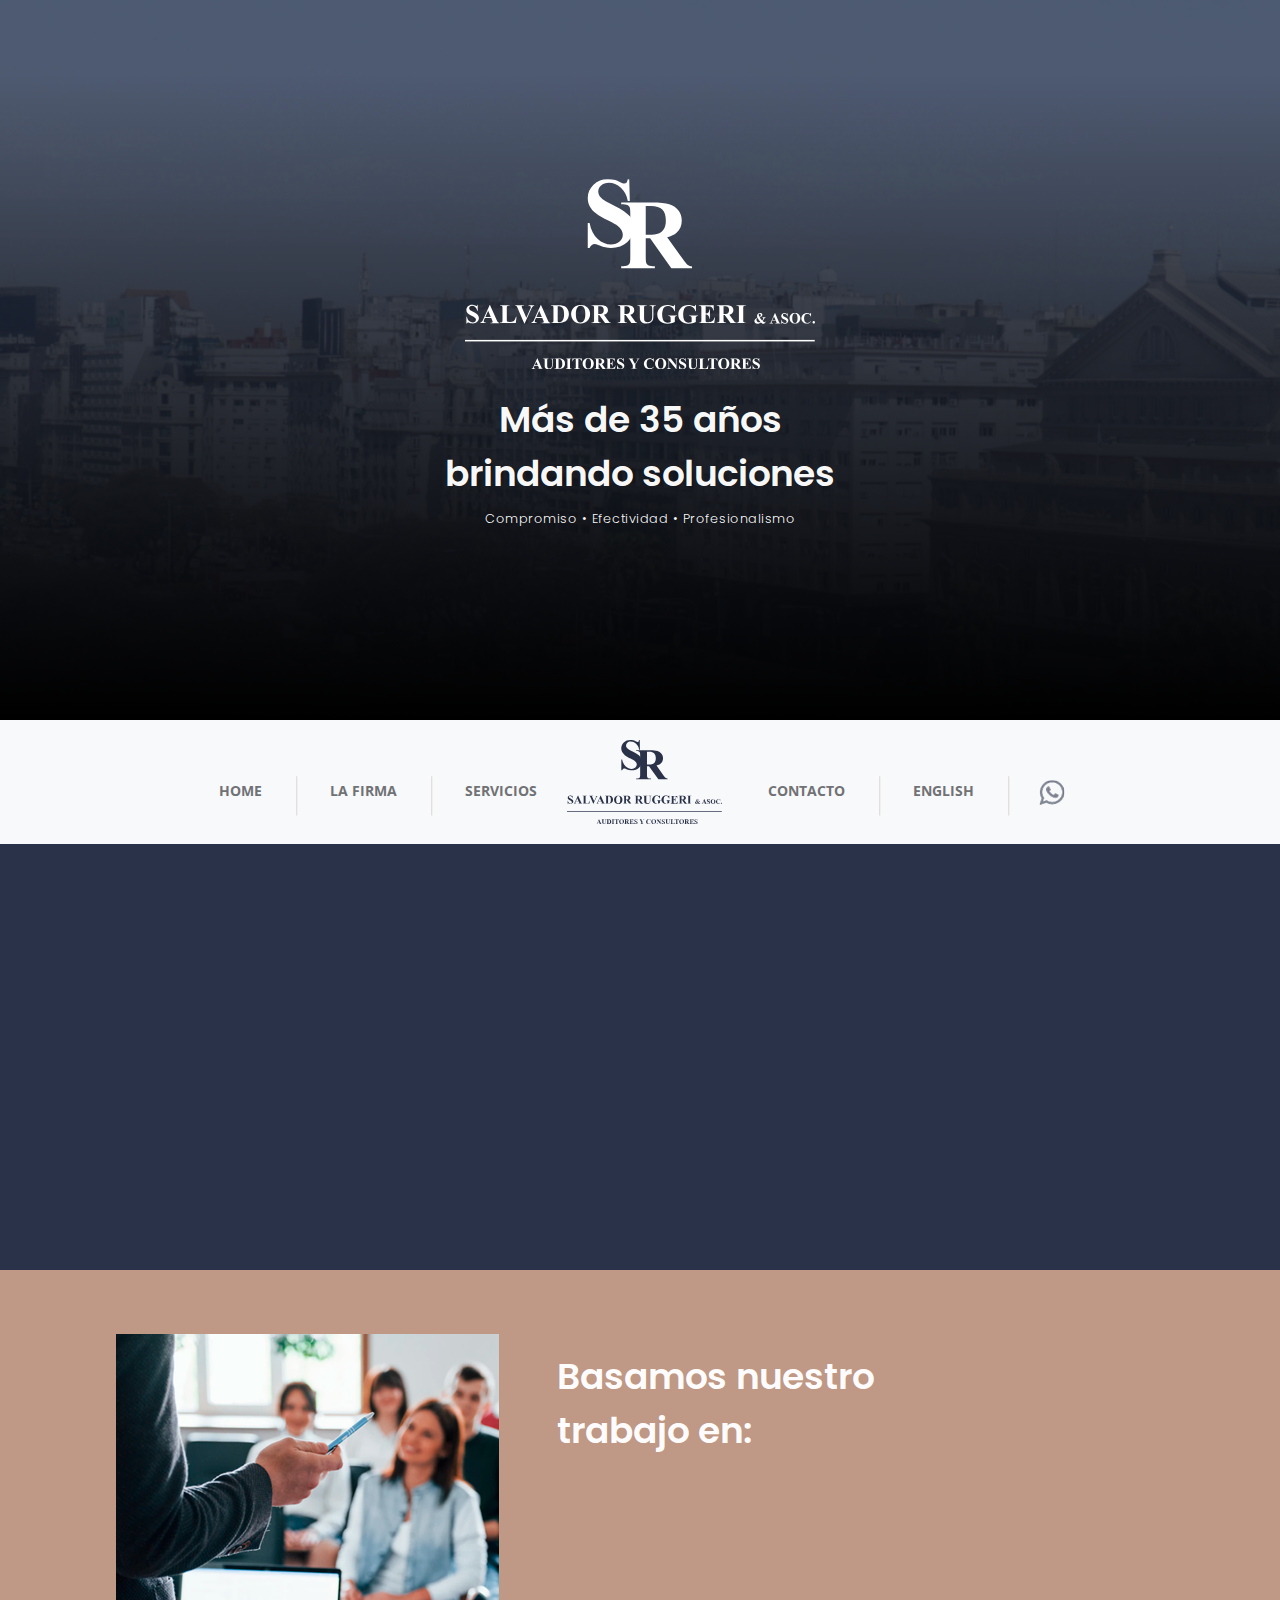
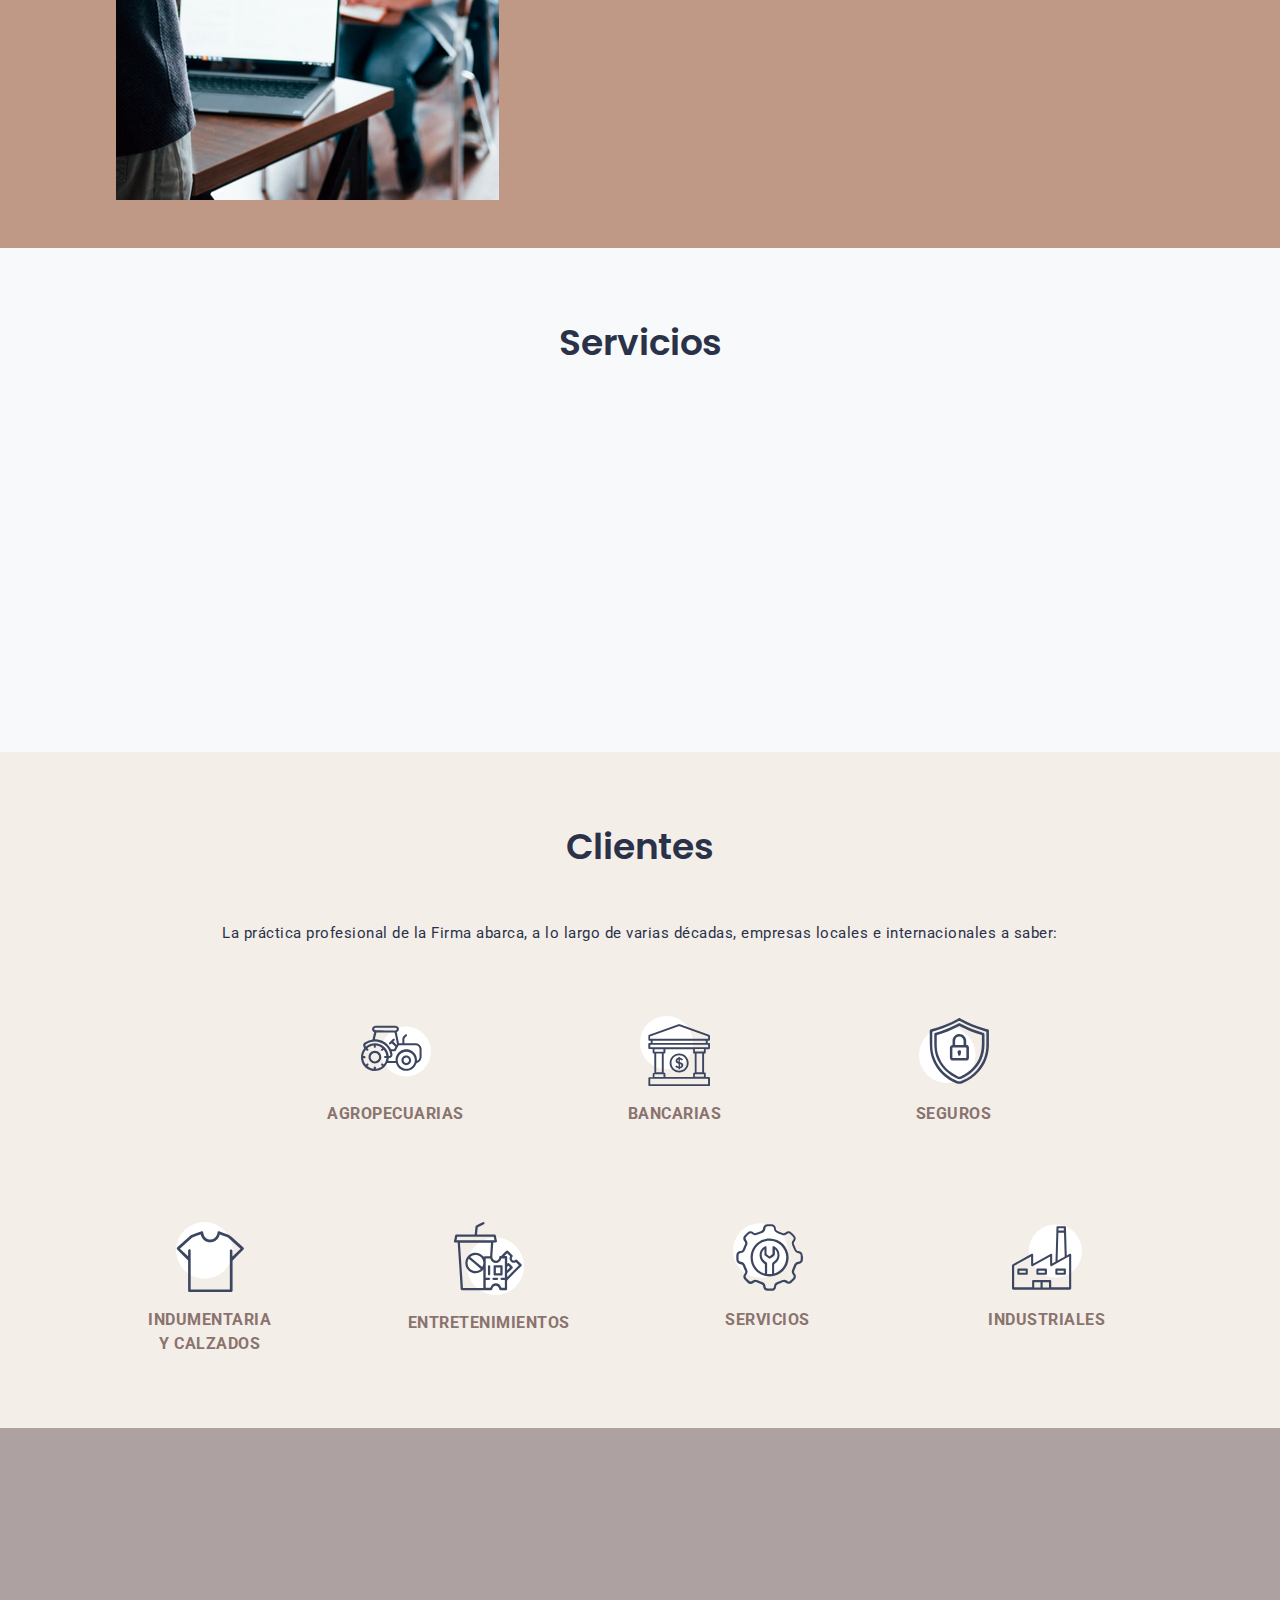
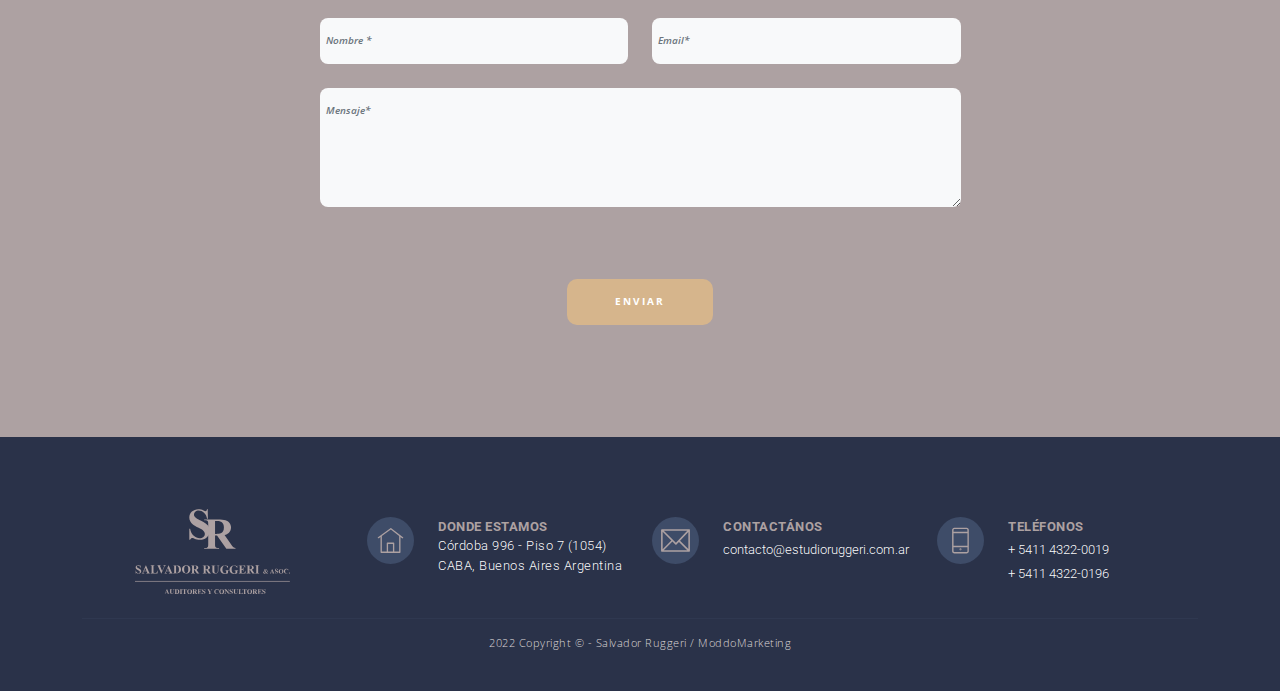
==== commit 99abede2: "cambios" ====
--- a/index.html
+++ b/index.html
@@ -143,8 +143,8 @@
             <section class="section-padding pt-5 pb-5 bg-beige-oscuro">
                 <div class="container-sm mt-3">
                     <div class="row">
-                        <div class="col-lg-5 col-12">
-                           <img  src="images/bg-1.png" class="img-fluid pe-3" style="width: -webkit-fill-available;">
+                        <div class="col-lg-5 col-12 text-center">
+                           <img  src="images/bg-1.png" class="text-center" >
                         </div>
 
                         <div class="col-lg-7 col-12 mt-3 mb-lg-5">
@@ -153,7 +153,7 @@
                            
                                 <div class="row" data-aos="fade-left">
                             <div class="col-lg-6 col-12 mt-3 mb-lg-5 ">
-                                <div class="card" style="max-width: 266px;">
+                                <div class="card" style="max-width: 266px; border:none;">
                                     <div class="card-body">
                                         <div class="row no-gutter">
                                             <div class="col-lg-2 col-2" style="margin-left: -35px;">
@@ -168,7 +168,7 @@
                             </div>
                             </div> 
                             <div class="col-lg-6 col-12 mt-3 mb-lg-5">
-                                <div class="card" style="max-width: 266px;">
+                                <div class="card" style="max-width: 266px; border:none;">
                                     <div class="card-body">
                                         <div class="row no-gutter">
                                             <div class="col-lg-2 col-2" style="margin-left: -35px;">
@@ -184,7 +184,7 @@
                             </div>
                             </div> 
                             <div class="col-lg-6 col-12 mb-lg-5 mt-xs-3">
-                                <div class="card" style="max-width: 266px;">
+                                <div class="card" style="max-width: 266px; border:none;">
                                     <div class="card-body">
                                         <div class="row no-gutter">
                                             <div class="col-lg-2 col-2" style="margin-left: -35px;">
@@ -200,7 +200,7 @@
                             </div>
                             </div> 
                             <div class="col-lg-6 col-12 mb-lg-5 mt-xs-3">
-                                <div class="card" style="max-width: 266px;">
+                                <div class="card" style="max-width: 266px; border:none;">
                                     <div class="card-body">
                                         <div class="row no-gutter">
                                             <div class="col-lg-2 col-2" style="margin-left: -35px;">
--- a/css/style.css
+++ b/css/style.css
@@ -52,7 +52,7 @@
   background-color: #D6B58C;
 }
 .bg-beige-oscuro{
-  background-color: #D6B58C;
+  background-color: #bf9985;
 }
 .bg-grey{
   background-color:var(--grey-color);
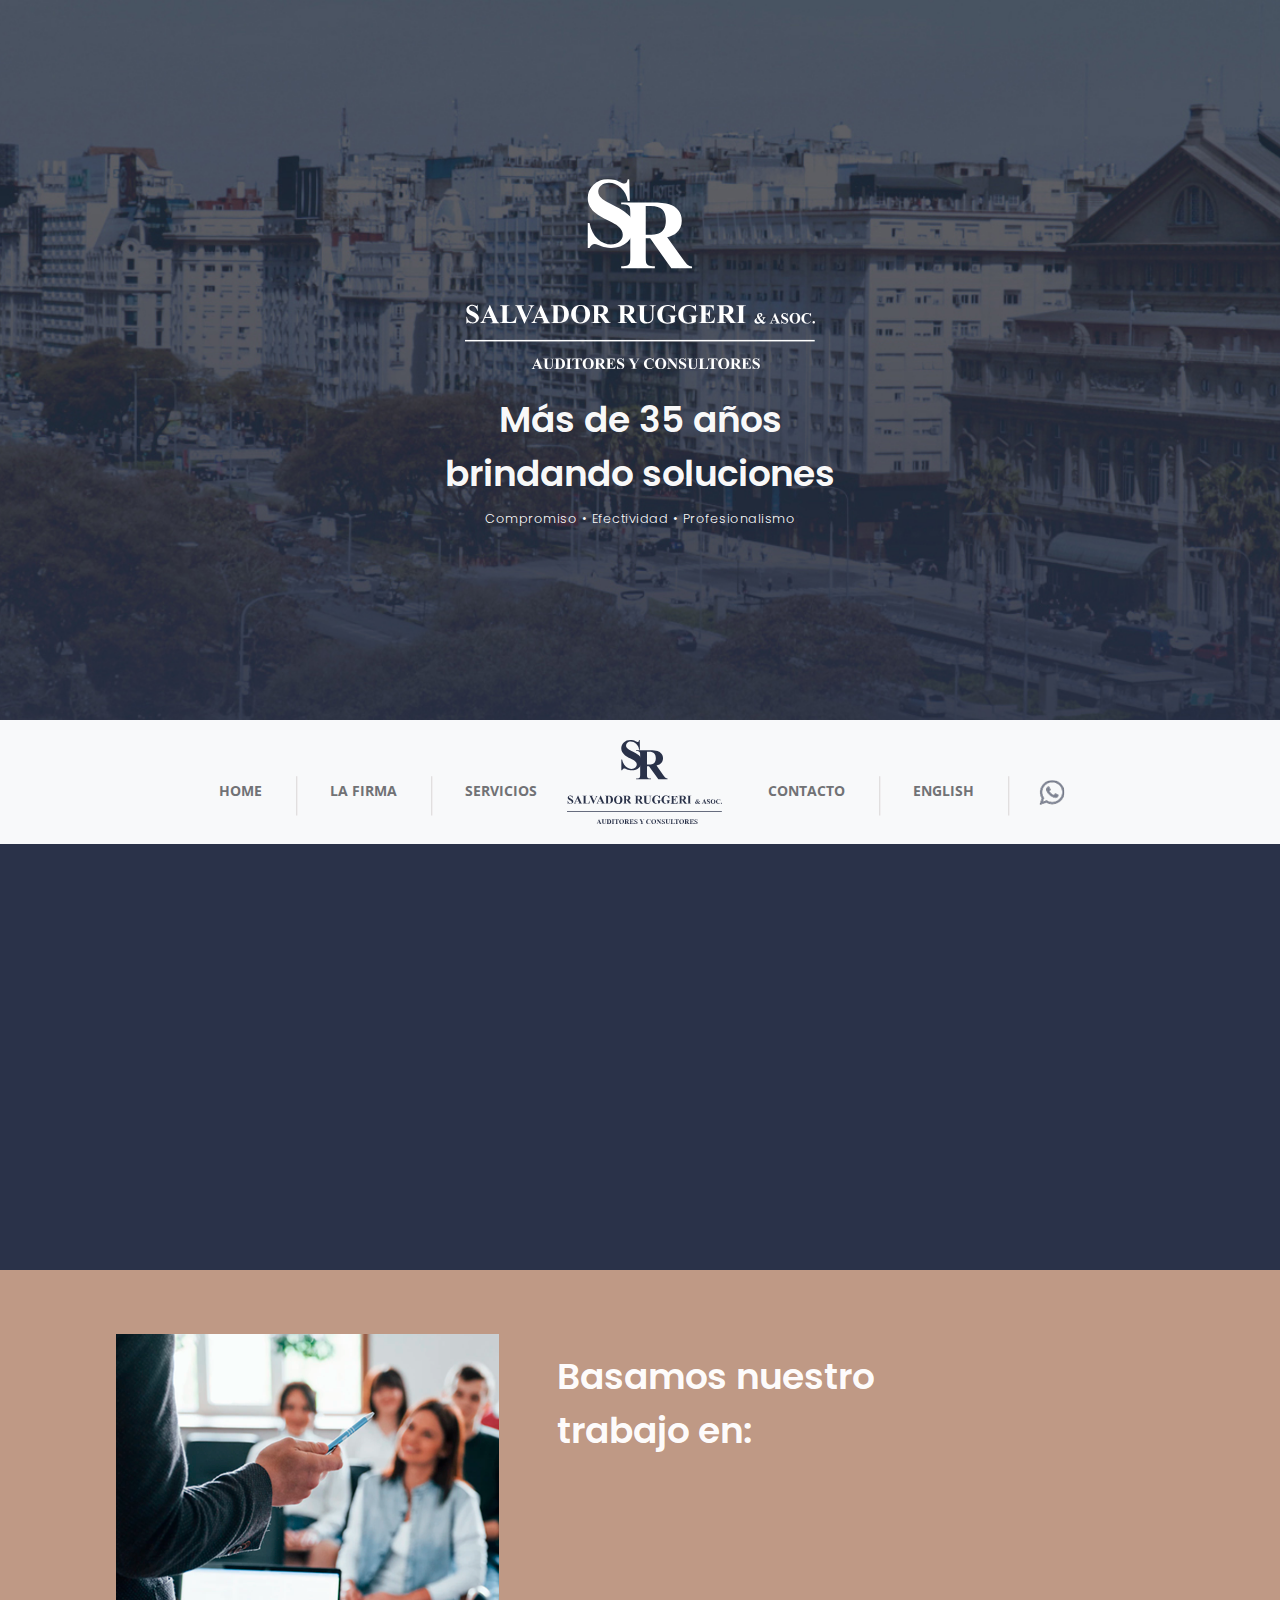
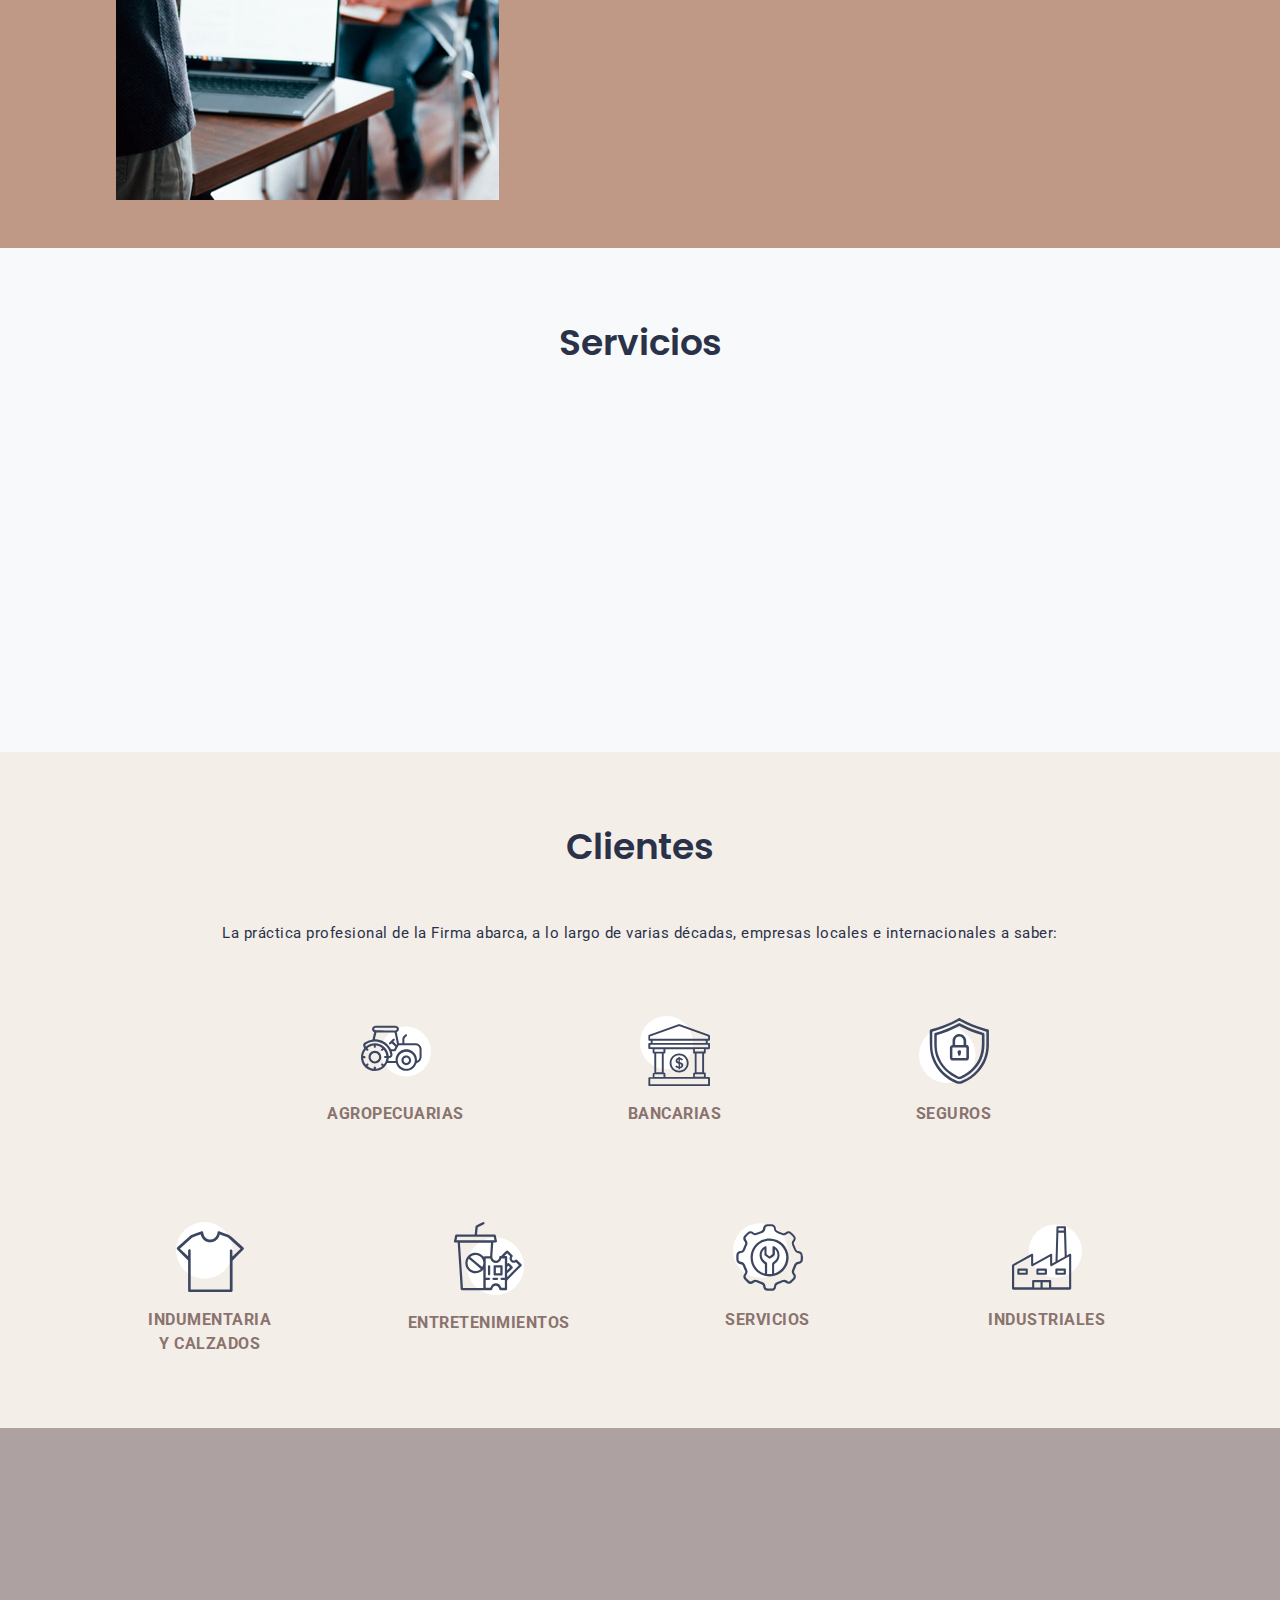
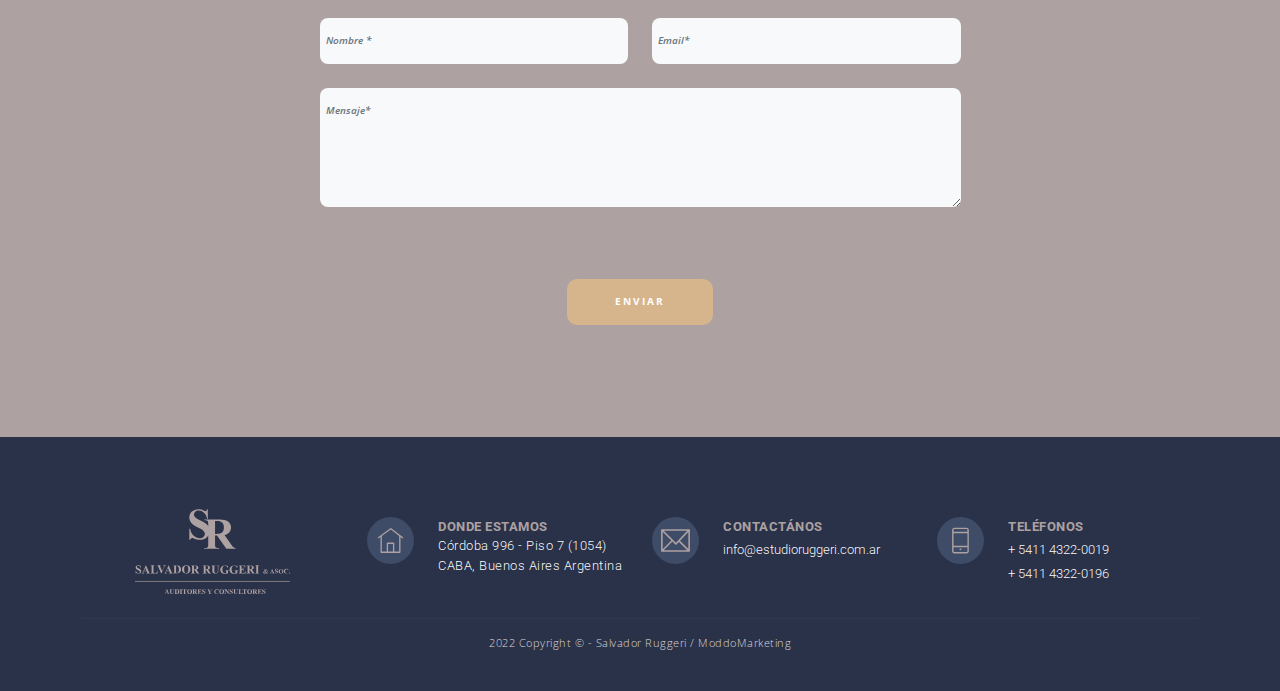
==== commit 298ab3c5: "servicios" ====
--- a/index.html
+++ b/index.html
@@ -50,7 +50,7 @@
                 </div>
 
                 <div class="videoWrapper">
-                    <video autoplay="" loop="" muted="" class="custom-video" poster="images/bg1.jpg">
+                    <video autoplay="" loop="" muted="" class="custom-video" poster="images/bg.jpg">
                         <img src="images/bg1.jpg" class="img-fluid">
 
                     </video>
@@ -508,7 +508,7 @@
                         </div>
                         <div class="col-lg-9 col-9">
                         <p class=" mb-0 fs-7 fw-bold roboto" style="color: #ada1a2;">CONTACTÁNOS</p>
-                        <a href="mailto:contacto@estudioruggeri.com.ar" class="text-secondary-white-color fw-light fs-7 mb-0 roboto">contacto@estudioruggeri.com.ar</a>
+                        <a href="mailto:info@estudioruggeri.com.ar" class="text-secondary-white-color fw-light fs-7 mb-0 roboto">info@estudioruggeri.com.ar</a>
                        
                             </div>
                             </div>
--- a/css/style.css
+++ b/css/style.css
@@ -228,7 +228,7 @@
 }
 
 .overlay {
-  background: linear-gradient(to top, #000, transparent 90%);
+  /* background: linear-gradient(to top, #000, transparent 90%); */
   position: absolute;
   top: 0;
   right: 0;
@@ -506,6 +506,7 @@
   .custom-video,
   .news-detail-image {
     object-fit: cover;
+    vertical-align: top;
     width: 100vw;
     height: 100vh;
   }
@@ -716,9 +717,9 @@
   width: 100%;
   padding: 1rem 0.4rem;
   font-size: 0.6rem;
-  font-style: italic;
+  /* font-style: italic; */
   font-weight: 600;
-  letter-spacing: 5px;
+  letter-spacing: 1px;
   line-height: 1.5;
   background-clip: padding-box;
   border: none;
@@ -752,6 +753,29 @@
   color: var(--dark-color);
 }
 
+.button2 {
+  /* display: block; */
+  padding: 1rem 0.6rem;
+  font-size: 0.6rem;
+  font-weight: 400;
+  letter-spacing: 2px;
+  line-height: 1.5;
+  color: var(--dark-color);
+  background-color: var(--grey-color);
+  background-clip: padding-box;
+  border: none;
+  -webkit-appearance: none;
+  -moz-appearance: none;
+  appearance: none;
+  border-radius: 8px;
+  transition: border-color .15s ease-in-out,box-shadow .15s ease-in-out;
+}
+
+a[type='button2']:hover {
+  background: var(--beige) !important;
+  color: var(--white-color);
+}
+
 
 
 .contact-form button[type='submit'] {
